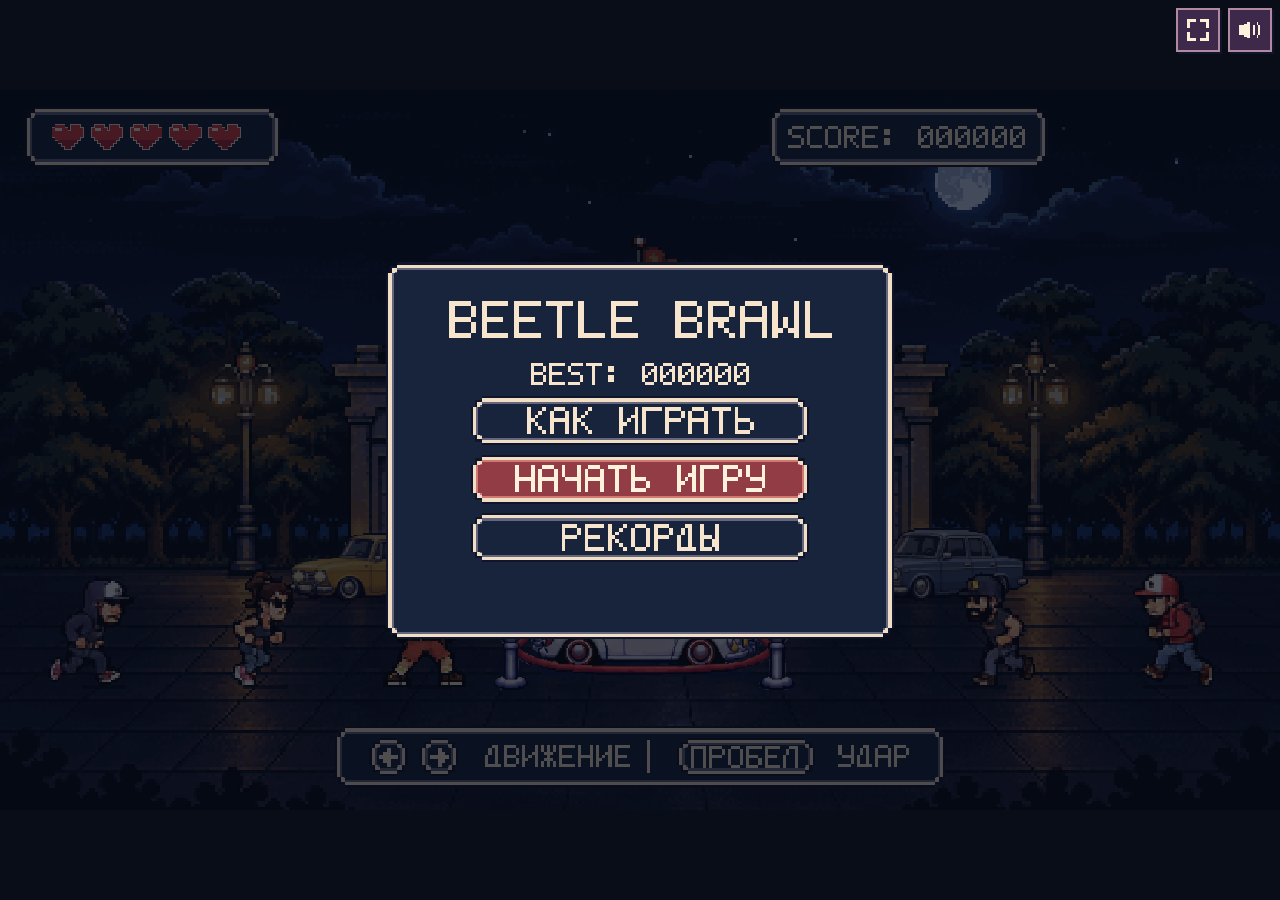
==== index.html @ 4036e8bb "Set browser title to BEETLE BRAWL v0.1.16" ====
<!doctype html><html lang="ru"><head><meta charset="utf-8"><meta name="viewport" content="width=device-width, initial-scale=1, viewport-fit=cover"><title>BEETLE BRAWL v0.1.16</title><link rel="stylesheet" href="game.css"><link rel="icon" type="image/png" href="assets/favicon.png"></head><body><main id="stage" aria-label="BEETLE BRAWL"><canvas id="game" width="1664" height="936" aria-label="Игровое поле. Стрелки влево и вправо — движение, пробел — удар, Escape — пауза."></canvas><div id="ui"></div><div id="status" role="status" aria-label="Загрузка BEETLE BRAWL..."><svg aria-hidden="true" viewBox="0 0 144 7" style="width:min(88vw,528px);height:auto" shape-rendering="crispEdges"><path fill="currentColor" d="M0 0h1v1h-1zM1 0h1v1h-1zM2 0h1v1h-1zM3 0h1v1h-1zM4 1h1v1h-1zM4 2h1v1h-1zM2 3h1v1h-1zM3 3h1v1h-1zM4 4h1v1h-1zM4 5h1v1h-1zM0 6h1v1h-1zM1 6h1v1h-1zM2 6h1v1h-1zM3 6h1v1h-1zM7 0h1v1h-1zM8 0h1v1h-1zM9 0h1v1h-1zM6 1h1v1h-1zM10 1h1v1h-1zM6 2h1v1h-1zM10 2h1v1h-1zM6 3h1v1h-1zM7 3h1v1h-1zM8 3h1v1h-1zM9 3h1v1h-1zM10 3h1v1h-1zM6 4h1v1h-1zM10 4h1v1h-1zM6 5h1v1h-1zM10 5h1v1h-1zM6 6h1v1h-1zM10 6h1v1h-1zM12 0h1v1h-1zM13 0h1v1h-1zM14 0h1v1h-1zM15 0h1v1h-1zM16 0h1v1h-1zM12 1h1v1h-1zM12 2h1v1h-1zM12 3h1v1h-1zM12 4h1v1h-1zM12 5h1v1h-1zM12 6h1v1h-1zM18 0h1v1h-1zM19 0h1v1h-1zM20 0h1v1h-1zM21 0h1v1h-1zM18 1h1v1h-1zM22 1h1v1h-1zM18 2h1v1h-1zM22 2h1v1h-1zM18 3h1v1h-1zM19 3h1v1h-1zM20 3h1v1h-1zM21 3h1v1h-1zM18 4h1v1h-1zM18 5h1v1h-1zM18 6h1v1h-1zM24 0h1v1h-1zM28 0h1v1h-1zM24 1h1v1h-1zM28 1h1v1h-1zM24 2h1v1h-1zM28 2h1v1h-1zM25 3h1v1h-1zM26 3h1v1h-1zM27 3h1v1h-1zM28 3h1v1h-1zM28 4h1v1h-1zM28 5h1v1h-1zM24 6h1v1h-1zM25 6h1v1h-1zM26 6h1v1h-1zM27 6h1v1h-1zM30 0h1v1h-1zM31 0h1v1h-1zM32 0h1v1h-1zM33 0h1v1h-1zM34 1h1v1h-1zM34 2h1v1h-1zM32 3h1v1h-1zM33 3h1v1h-1zM34 4h1v1h-1zM34 5h1v1h-1zM30 6h1v1h-1zM31 6h1v1h-1zM32 6h1v1h-1zM33 6h1v1h-1zM36 0h1v1h-1zM40 0h1v1h-1zM36 1h1v1h-1zM39 1h1v1h-1zM36 2h1v1h-1zM38 2h1v1h-1zM36 3h1v1h-1zM37 3h1v1h-1zM36 4h1v1h-1zM38 4h1v1h-1zM36 5h1v1h-1zM39 5h1v1h-1zM36 6h1v1h-1zM40 6h1v1h-1zM43 0h1v1h-1zM44 0h1v1h-1zM45 0h1v1h-1zM42 1h1v1h-1zM46 1h1v1h-1zM42 2h1v1h-1zM46 2h1v1h-1zM42 3h1v1h-1zM43 3h1v1h-1zM44 3h1v1h-1zM45 3h1v1h-1zM46 3h1v1h-1zM42 4h1v1h-1zM46 4h1v1h-1zM42 5h1v1h-1zM46 5h1v1h-1zM42 6h1v1h-1zM46 6h1v1h-1zM54 0h1v1h-1zM55 0h1v1h-1zM56 0h1v1h-1zM57 0h1v1h-1zM54 1h1v1h-1zM58 1h1v1h-1zM54 2h1v1h-1zM58 2h1v1h-1zM54 3h1v1h-1zM55 3h1v1h-1zM56 3h1v1h-1zM57 3h1v1h-1zM54 4h1v1h-1zM58 4h1v1h-1zM54 5h1v1h-1zM58 5h1v1h-1zM54 6h1v1h-1zM55 6h1v1h-1zM56 6h1v1h-1zM57 6h1v1h-1zM60 0h1v1h-1zM61 0h1v1h-1zM62 0h1v1h-1zM63 0h1v1h-1zM64 0h1v1h-1zM60 1h1v1h-1zM60 2h1v1h-1zM60 3h1v1h-1zM61 3h1v1h-1zM62 3h1v1h-1zM63 3h1v1h-1zM60 4h1v1h-1zM60 5h1v1h-1zM60 6h1v1h-1zM61 6h1v1h-1zM62 6h1v1h-1zM63 6h1v1h-1zM64 6h1v1h-1zM66 0h1v1h-1zM67 0h1v1h-1zM68 0h1v1h-1zM69 0h1v1h-1zM70 0h1v1h-1zM66 1h1v1h-1zM66 2h1v1h-1zM66 3h1v1h-1zM67 3h1v1h-1zM68 3h1v1h-1zM69 3h1v1h-1zM66 4h1v1h-1zM66 5h1v1h-1zM66 6h1v1h-1zM67 6h1v1h-1zM68 6h1v1h-1zM69 6h1v1h-1zM70 6h1v1h-1zM72 0h1v1h-1zM73 0h1v1h-1zM74 0h1v1h-1zM75 0h1v1h-1zM76 0h1v1h-1zM74 1h1v1h-1zM74 2h1v1h-1zM74 3h1v1h-1zM74 4h1v1h-1zM74 5h1v1h-1zM74 6h1v1h-1zM78 0h1v1h-1zM78 1h1v1h-1zM78 2h1v1h-1zM78 3h1v1h-1zM78 4h1v1h-1zM78 5h1v1h-1zM78 6h1v1h-1zM79 6h1v1h-1zM80 6h1v1h-1zM81 6h1v1h-1zM82 6h1v1h-1zM84 0h1v1h-1zM85 0h1v1h-1zM86 0h1v1h-1zM87 0h1v1h-1zM88 0h1v1h-1zM84 1h1v1h-1zM84 2h1v1h-1zM84 3h1v1h-1zM85 3h1v1h-1zM86 3h1v1h-1zM87 3h1v1h-1zM84 4h1v1h-1zM84 5h1v1h-1zM84 6h1v1h-1zM85 6h1v1h-1zM86 6h1v1h-1zM87 6h1v1h-1zM88 6h1v1h-1zM96 0h1v1h-1zM97 0h1v1h-1zM98 0h1v1h-1zM99 0h1v1h-1zM96 1h1v1h-1zM100 1h1v1h-1zM96 2h1v1h-1zM100 2h1v1h-1zM96 3h1v1h-1zM97 3h1v1h-1zM98 3h1v1h-1zM99 3h1v1h-1zM96 4h1v1h-1zM100 4h1v1h-1zM96 5h1v1h-1zM100 5h1v1h-1zM96 6h1v1h-1zM97 6h1v1h-1zM98 6h1v1h-1zM99 6h1v1h-1zM102 0h1v1h-1zM103 0h1v1h-1zM104 0h1v1h-1zM105 0h1v1h-1zM102 1h1v1h-1zM106 1h1v1h-1zM102 2h1v1h-1zM106 2h1v1h-1zM102 3h1v1h-1zM103 3h1v1h-1zM104 3h1v1h-1zM105 3h1v1h-1zM102 4h1v1h-1zM104 4h1v1h-1zM102 5h1v1h-1zM105 5h1v1h-1zM102 6h1v1h-1zM106 6h1v1h-1zM109 0h1v1h-1zM110 0h1v1h-1zM111 0h1v1h-1zM108 1h1v1h-1zM112 1h1v1h-1zM108 2h1v1h-1zM112 2h1v1h-1zM108 3h1v1h-1zM109 3h1v1h-1zM110 3h1v1h-1zM111 3h1v1h-1zM112 3h1v1h-1zM108 4h1v1h-1zM112 4h1v1h-1zM108 5h1v1h-1zM112 5h1v1h-1zM108 6h1v1h-1zM112 6h1v1h-1zM114 0h1v1h-1zM118 0h1v1h-1zM114 1h1v1h-1zM118 1h1v1h-1zM114 2h1v1h-1zM118 2h1v1h-1zM114 3h1v1h-1zM116 3h1v1h-1zM118 3h1v1h-1zM114 4h1v1h-1zM116 4h1v1h-1zM118 4h1v1h-1zM114 5h1v1h-1zM115 5h1v1h-1zM117 5h1v1h-1zM118 5h1v1h-1zM114 6h1v1h-1zM118 6h1v1h-1zM120 0h1v1h-1zM120 1h1v1h-1zM120 2h1v1h-1zM120 3h1v1h-1zM120 4h1v1h-1zM120 5h1v1h-1zM120 6h1v1h-1zM121 6h1v1h-1zM122 6h1v1h-1zM123 6h1v1h-1zM124 6h1v1h-1zM127 5h1v1h-1zM128 5h1v1h-1zM127 6h1v1h-1zM128 6h1v1h-1zM133 5h1v1h-1zM134 5h1v1h-1zM133 6h1v1h-1zM134 6h1v1h-1zM139 5h1v1h-1zM140 5h1v1h-1zM139 6h1v1h-1zM140 6h1v1h-1z"/></svg></div><div id="live" class="sr-only" aria-live="polite"></div></main><button id="audio-toggle" type="button" hidden aria-pressed="true" aria-label="Выключить звук"><svg viewBox="0 0 16 16" aria-hidden="true" shape-rendering="crispEdges"><path fill="currentColor" d="M1 5h3V4h2V3h2v10H6v-1H4v-1H1z"/><path class="sound-on" fill="currentColor" d="M10 5h1v6h-1z M12 3h1v2h1v6h-1v2h-1v-2h1V5h-1z"/><path class="sound-off" fill="currentColor" d="M10 5h1v1h1v1h1V6h1V5h1v2h-1v2h1v2h-1v-1h-1V9h-1v1h-1v1h-1V9h1V7h-1z"/></svg></button><button id="fullscreen-toggle" type="button" hidden aria-pressed="false" aria-label="Полноэкранный режим"><svg viewBox="0 0 16 16" aria-hidden="true" shape-rendering="crispEdges"><path class="expand" fill="currentColor" d="M1 1h6v2H3v4H1z M9 1h6v6h-2V3H9z M1 9h2v4h4v2H1z M13 9h2v6H9v-2h4z"/><path class="contract" fill="currentColor" d="M5 1h2v6H1V5h4z M9 1h2v4h4v2H9z M1 9h6v6H5v-4H1z M9 9h6v2h-4v4H9z"/></svg></button><section id="help-screen" hidden aria-labelledby="help-title"><div class="name-panel help-panel"><h1 id="help-title">КАК ИГРАТЬ</h1><p>Глубокой ночью, накануне автомобильного фестиваля, вы организовали выставку редких автомобилей, но к белому Volkswagen Beetle потянулись незваные гости. Защитите экспонат от противников, приближающихся с обеих сторон.</p><p id="help-controls"></p><p>За каждого побеждённого противника начисляется 100 очков, а каждое касание автомобиля отнимает одну из пяти жизней.</p><p>Яблоко и банан восстанавливают одну жизнь (максимум пять), бутылка и сигареты отнимают одну жизнь, а любые выпавшие предметы можно уничтожить ударом; через пять секунд они исчезают.</p><p>Старайтесь продержаться как можно дольше: сложность постепенно растёт, а при потере всех жизней игра заканчивается и результат можно сохранить в таблице рекордов.</p><button type="button" id="help-back">НАЗАД</button></div></section>
<div id="mobile-controls" hidden aria-label="Сенсорное управление: первые 20% — влево, следующие 20% — вправо, правые 60% — удар"><button type="button" data-control="ArrowLeft" aria-label="Влево" tabindex="-1"></button><button type="button" data-control="ArrowRight" aria-label="Вправо" tabindex="-1"></button><button type="button" data-control="Space" aria-label="Удар" tabindex="-1"></button></div>
<form id="name-form" hidden aria-labelledby="name-title"><div class="name-panel"><h1 id="name-title">GAME OVER</h1><p id="name-score"></p><label for="record-name">ИМЯ ИГРОКА</label><input id="record-name" name="name" type="text" maxlength="16" required autocomplete="nickname" autocapitalize="characters" spellcheck="false" enterkeyhint="done" placeholder="ВВЕДИТЕ ИМЯ" aria-describedby="name-help name-error"><p id="name-help">До 16 символов: русские или латинские буквы, цифры, пробел, дефис.</p><p id="name-error" role="alert"></p><button type="submit">СОХРАНИТЬ РЕЗУЛЬТАТ</button></div></form>
<script src="config.js"></script><script src="audio.js"></script><script src="audio-bootstrap.js"></script><script src="assets/hud/glyphs.js"></script><script src="assets/hud/hud.js"></script><script src="assets/scene/color-balance.js"></script><script src="assets/scene/retro-background.js"></script><script src="assets/scene/background-exhibits.js"></script><script src="assets/scene/lighting.js"></script><script src="assets/scene/sky-animation.js"></script><script src="engine.js"></script><script src="game-data.js"></script><script src="records.js"></script><script src="game.js"></script></body></html>
---- game.css ----
*{box-sizing:border-box}html,body{margin:0;width:100%;height:100%;overflow:hidden;background:#080d18;color:#f0dfc5;font-family:monospace}body{display:grid;place-items:center}#stage{position:relative;width:min(100vw,177.7777778vh);width:min(100vw,177.7777778dvh);aspect-ratio:16/9;max-height:100vh;max-height:100dvh;overflow:hidden;touch-action:none;user-select:none;background:#111b2b}canvas{width:100%;height:100%;display:block;image-rendering:pixelated}#ui{position:absolute;inset:0;pointer-events:none}#ui button{position:absolute;background:transparent;border:0;color:transparent;pointer-events:auto;cursor:pointer;touch-action:none;padding:0}#ui button:focus-visible{outline:2px dashed #ffda99;outline-offset:-3px}#ui button:hover{background:rgba(255,231,190,.08)}#ui button:active{background:rgba(255,231,190,.16)}#status{position:fixed;inset:0;z-index:10;display:grid;place-items:center;text-align:center;background:#10182a linear-gradient(rgba(8,13,24,.35),rgba(8,13,24,.55));background-image:linear-gradient(rgba(8,13,24,.35),rgba(8,13,24,.55)),url("assets/scene/loading-background.webp");background-size:cover;background-position:center;background-repeat:no-repeat;text-shadow:0 2px 4px #000;font-size:clamp(12px,2vw,22px);padding:1em}#status[hidden]{display:none}.sr-only{position:absolute;width:1px;height:1px;overflow:hidden;clip-path:inset(50%);white-space:nowrap}

#mobile-controls[hidden],#name-form[hidden]{display:none}
#name-form{position:fixed;inset:0;z-index:5;display:grid;place-items:center;overflow:auto;padding:12px;background:rgba(5,9,21,.4);touch-action:auto;user-select:text}
.name-panel{width:min(420px,100%);padding:clamp(12px,3vw,24px);border:3px solid #e9d8be;box-shadow:inset 0 0 0 3px #66657e,0 6px 0 #080d18;background:#18243b;color:#f6e5cc;text-align:center;display:grid;gap:10px;font:15px monospace}
.name-panel h1{font-size:clamp(19px,4vw,28px);color:#e87c77;margin:0}.name-panel p{margin:0}.name-panel label{font-weight:bold}.name-panel input{width:100%;min-height:44px;background:#10152b;color:#f6e5cc;border:2px solid #b7ab9c;padding:10px;font:18px monospace;user-select:text;touch-action:auto;text-align:center;text-transform:uppercase;outline-offset:3px}.name-panel input:focus{outline:2px solid #e7ba81}.name-panel #name-help{font-size:12px;line-height:1.35;color:#d8c4ad}.name-panel #name-error{font-size:12px;color:#ffada0}.name-panel #name-error:empty{display:none}.name-panel button{min-height:44px;border:2px solid #e9d8be;background:#69435f;color:#fff0dc;font:bold 14px monospace;padding:8px;cursor:pointer}.name-panel button:focus-visible{outline:2px dashed #ffda99;outline-offset:3px}


/* v0.1.5: full viewport invisible zones, pause/UI above them. */
#ui{z-index:4}
#mobile-controls{position:fixed;inset:0;z-index:3;display:grid;grid-template-columns:20% 20% 60%;touch-action:none;user-select:none;pointer-events:none}
#mobile-controls[hidden]{display:none}
#mobile-controls button{display:block;width:100%;height:100%;padding:0;margin:0;border:0;background:transparent;opacity:0;appearance:none;pointer-events:auto;touch-action:none;user-select:none;-webkit-tap-highlight-color:transparent;cursor:default}

/* Prevent native selection and long-press highlights on the game surface. */
html,body,#stage,#stage *,#mobile-controls,#mobile-controls * {
  -webkit-tap-highlight-color: transparent;
  -webkit-touch-callout: none;
  -webkit-user-select: none;
  user-select: none;
}
#stage *,#mobile-controls * {-webkit-user-drag:none;}
#name-form,#name-form input {-webkit-user-select:text;user-select:text;}
#name-form input {-webkit-touch-callout:default;}

/* Fixed viewport icon stays above invisible touch zones and record form. */
#audio-toggle{position:fixed;z-index:8;right:max(8px,env(safe-area-inset-right));top:max(8px,env(safe-area-inset-top));width:44px;height:44px;padding:7px;border:2px solid #b08aa0;background:#3f294a;color:#fff0dc;box-shadow:2px 2px #10152b;cursor:pointer;touch-action:manipulation;-webkit-tap-highlight-color:transparent}#audio-toggle svg{display:block;width:100%;height:100%}#audio-toggle[hidden],#help-screen[hidden]{display:none}#audio-toggle[aria-pressed=true] .sound-off,#audio-toggle[aria-pressed=false] .sound-on{display:none}#audio-toggle:focus-visible{outline:2px dashed #ffda99;outline-offset:2px}
#help-screen{position:fixed;inset:0;z-index:7;display:grid;place-items:center;overflow:auto;padding:56px 14px 14px;background:rgba(8,6,25,.78);touch-action:pan-y}.help-panel{width:min(680px,100%);text-align:left;font-size:clamp(13px,2.4vw,16px);line-height:1.45;gap:12px}.help-panel h1{text-align:center;color:#f6d3b9}.help-panel button{justify-self:center;width:min(220px,100%)}
#help-screen{align-items:safe center}

/* Exact 5x7 alphabet from site menu; responsive word wrapping and accessible text. */
.help-panel{--dot:2px;line-height:1.7;gap:14px;overflow-wrap:anywhere}.help-panel h1{--dot:3px}.help-panel button{--dot:2px}.pixel-word{display:inline-block;white-space:nowrap;vertical-align:baseline;line-height:1;max-width:100%}.pixel-glyph{display:inline-block;width:calc(var(--dot,2px)*6);height:calc(var(--dot,2px)*7);vertical-align:baseline;shape-rendering:crispEdges;fill:currentColor}.pixel-sr{position:absolute;width:1px;height:1px;padding:0;margin:-1px;overflow:hidden;clip:rect(0,0,0,0);white-space:nowrap;border:0}@media(max-width:600px){.help-panel{--dot:1.5px;gap:12px;line-height:1.65}.help-panel h1{--dot:2px}.help-panel button{--dot:2px}}

#status{--dot:clamp(2px,0.35vw,4px);line-height:1.8}#status .pixel-glyph{filter:drop-shadow(1px 2px 0 #080d18)}

/* Original 5x7 glyphs, embedded for first paint and native editable input. */
@font-face{font-family:BeetlePixel;src:url([data-uri]) format("woff2");font-display:block;font-weight:100 900;}
#name-form .name-panel,#name-form input,#name-form button{font-family:BeetlePixel,monospace;font-weight:normal;}
#name-form input{font-size:20px;}#name-form #name-help,#name-form #name-error{font-size:14px;line-height:1.5;}

/* Fullscreen control shares the sound icon styling. */
#fullscreen-toggle{position:fixed;z-index:8;right:calc(max(8px,env(safe-area-inset-right)) + 52px);top:max(8px,env(safe-area-inset-top));width:44px;height:44px;padding:7px;border:2px solid #b08aa0;background:#3f294a;color:#fff0dc;box-shadow:2px 2px #10152b;cursor:pointer;touch-action:manipulation;-webkit-tap-highlight-color:transparent}
#fullscreen-toggle svg{display:block;width:100%;height:100%}#fullscreen-toggle[hidden]{display:none}#fullscreen-toggle[aria-pressed=true] .expand,#fullscreen-toggle[aria-pressed=false] .contract{display:none}#fullscreen-toggle:focus-visible{outline:2px dashed #ffda99;outline-offset:2px}
#audio-toggle[hidden]+#fullscreen-toggle{right:max(8px,env(safe-area-inset-right))}
:root:fullscreen,:root:-webkit-full-screen{background:#080d18}

/* The full viewport is a single pointer target; child zones are semantic only. */
#mobile-controls{display:block;position:fixed;inset:0;width:100%;height:100%;pointer-events:auto;z-index:3}
#mobile-controls[hidden]{display:none}
#mobile-controls button{position:absolute;top:0;height:100%;pointer-events:none}
#mobile-controls button:nth-child(1){left:0;width:20%}
#mobile-controls button:nth-child(2){left:20%;width:20%}
#mobile-controls button:nth-child(3){left:40%;width:60%}
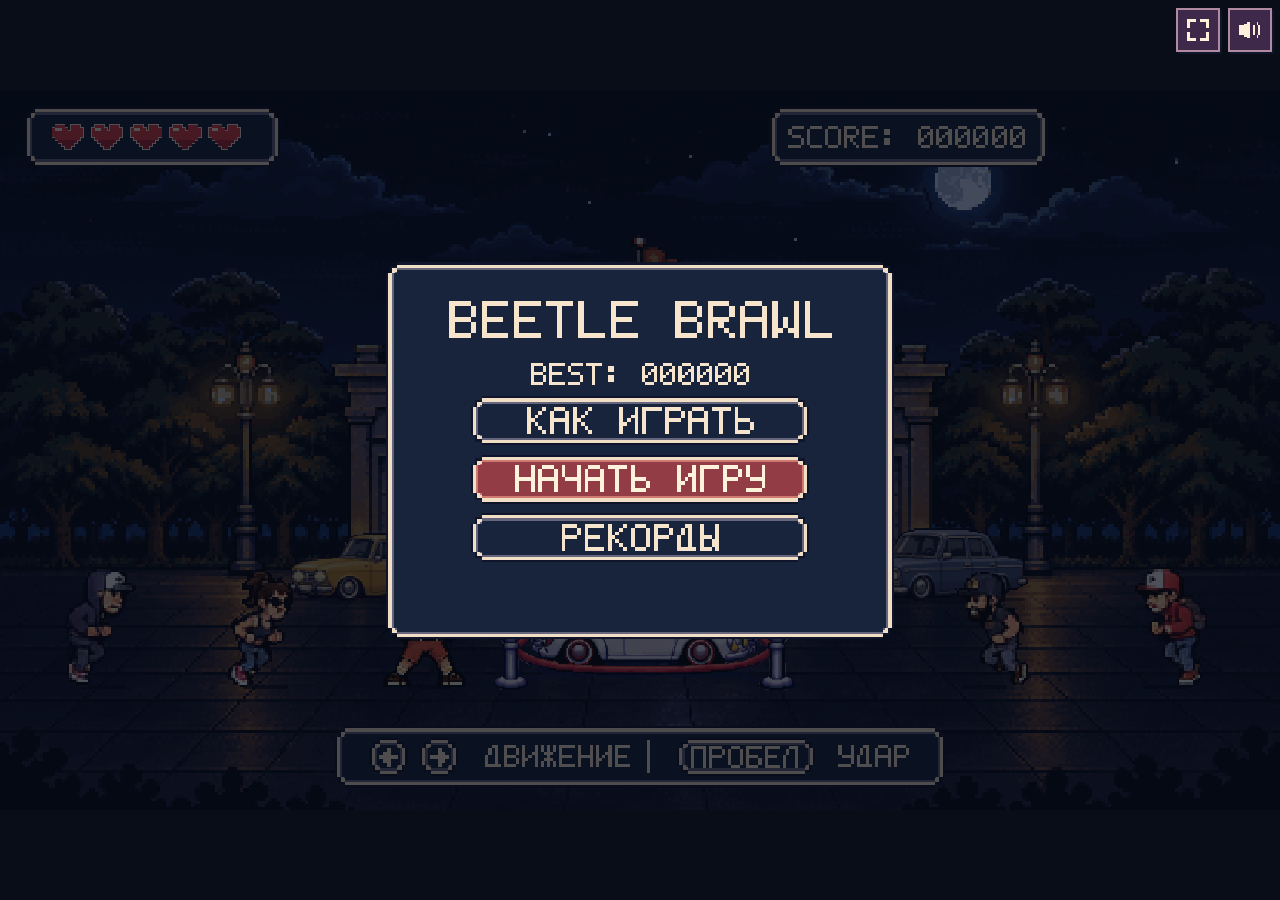
==== commit ff2f39b2: "Use game icon for iOS Home Screen and standalone web app" ====
--- a/index.html
+++ b/index.html
@@ -1,4 +1,10 @@
-<!doctype html><html lang="ru"><head><meta charset="utf-8"><meta name="viewport" content="width=device-width, initial-scale=1, viewport-fit=cover"><title>BEETLE BRAWL v0.1.16</title><link rel="stylesheet" href="game.css"><link rel="icon" type="image/png" href="assets/favicon.png"></head><body><main id="stage" aria-label="BEETLE BRAWL"><canvas id="game" width="1664" height="936" aria-label="Игровое поле. Стрелки влево и вправо — движение, пробел — удар, Escape — пауза."></canvas><div id="ui"></div><div id="status" role="status" aria-label="Загрузка BEETLE BRAWL..."><svg aria-hidden="true" viewBox="0 0 144 7" style="width:min(88vw,528px);height:auto" shape-rendering="crispEdges"><path fill="currentColor" d="M0 0h1v1h-1zM1 0h1v1h-1zM2 0h1v1h-1zM3 0h1v1h-1zM4 1h1v1h-1zM4 2h1v1h-1zM2 3h1v1h-1zM3 3h1v1h-1zM4 4h1v1h-1zM4 5h1v1h-1zM0 6h1v1h-1zM1 6h1v1h-1zM2 6h1v1h-1zM3 6h1v1h-1zM7 0h1v1h-1zM8 0h1v1h-1zM9 0h1v1h-1zM6 1h1v1h-1zM10 1h1v1h-1zM6 2h1v1h-1zM10 2h1v1h-1zM6 3h1v1h-1zM7 3h1v1h-1zM8 3h1v1h-1zM9 3h1v1h-1zM10 3h1v1h-1zM6 4h1v1h-1zM10 4h1v1h-1zM6 5h1v1h-1zM10 5h1v1h-1zM6 6h1v1h-1zM10 6h1v1h-1zM12 0h1v1h-1zM13 0h1v1h-1zM14 0h1v1h-1zM15 0h1v1h-1zM16 0h1v1h-1zM12 1h1v1h-1zM12 2h1v1h-1zM12 3h1v1h-1zM12 4h1v1h-1zM12 5h1v1h-1zM12 6h1v1h-1zM18 0h1v1h-1zM19 0h1v1h-1zM20 0h1v1h-1zM21 0h1v1h-1zM18 1h1v1h-1zM22 1h1v1h-1zM18 2h1v1h-1zM22 2h1v1h-1zM18 3h1v1h-1zM19 3h1v1h-1zM20 3h1v1h-1zM21 3h1v1h-1zM18 4h1v1h-1zM18 5h1v1h-1zM18 6h1v1h-1zM24 0h1v1h-1zM28 0h1v1h-1zM24 1h1v1h-1zM28 1h1v1h-1zM24 2h1v1h-1zM28 2h1v1h-1zM25 3h1v1h-1zM26 3h1v1h-1zM27 3h1v1h-1zM28 3h1v1h-1zM28 4h1v1h-1zM28 5h1v1h-1zM24 6h1v1h-1zM25 6h1v1h-1zM26 6h1v1h-1zM27 6h1v1h-1zM30 0h1v1h-1zM31 0h1v1h-1zM32 0h1v1h-1zM33 0h1v1h-1zM34 1h1v1h-1zM34 2h1v1h-1zM32 3h1v1h-1zM33 3h1v1h-1zM34 4h1v1h-1zM34 5h1v1h-1zM30 6h1v1h-1zM31 6h1v1h-1zM32 6h1v1h-1zM33 6h1v1h-1zM36 0h1v1h-1zM40 0h1v1h-1zM36 1h1v1h-1zM39 1h1v1h-1zM36 2h1v1h-1zM38 2h1v1h-1zM36 3h1v1h-1zM37 3h1v1h-1zM36 4h1v1h-1zM38 4h1v1h-1zM36 5h1v1h-1zM39 5h1v1h-1zM36 6h1v1h-1zM40 6h1v1h-1zM43 0h1v1h-1zM44 0h1v1h-1zM45 0h1v1h-1zM42 1h1v1h-1zM46 1h1v1h-1zM42 2h1v1h-1zM46 2h1v1h-1zM42 3h1v1h-1zM43 3h1v1h-1zM44 3h1v1h-1zM45 3h1v1h-1zM46 3h1v1h-1zM42 4h1v1h-1zM46 4h1v1h-1zM42 5h1v1h-1zM46 5h1v1h-1zM42 6h1v1h-1zM46 6h1v1h-1zM54 0h1v1h-1zM55 0h1v1h-1zM56 0h1v1h-1zM57 0h1v1h-1zM54 1h1v1h-1zM58 1h1v1h-1zM54 2h1v1h-1zM58 2h1v1h-1zM54 3h1v1h-1zM55 3h1v1h-1zM56 3h1v1h-1zM57 3h1v1h-1zM54 4h1v1h-1zM58 4h1v1h-1zM54 5h1v1h-1zM58 5h1v1h-1zM54 6h1v1h-1zM55 6h1v1h-1zM56 6h1v1h-1zM57 6h1v1h-1zM60 0h1v1h-1zM61 0h1v1h-1zM62 0h1v1h-1zM63 0h1v1h-1zM64 0h1v1h-1zM60 1h1v1h-1zM60 2h1v1h-1zM60 3h1v1h-1zM61 3h1v1h-1zM62 3h1v1h-1zM63 3h1v1h-1zM60 4h1v1h-1zM60 5h1v1h-1zM60 6h1v1h-1zM61 6h1v1h-1zM62 6h1v1h-1zM63 6h1v1h-1zM64 6h1v1h-1zM66 0h1v1h-1zM67 0h1v1h-1zM68 0h1v1h-1zM69 0h1v1h-1zM70 0h1v1h-1zM66 1h1v1h-1zM66 2h1v1h-1zM66 3h1v1h-1zM67 3h1v1h-1zM68 3h1v1h-1zM69 3h1v1h-1zM66 4h1v1h-1zM66 5h1v1h-1zM66 6h1v1h-1zM67 6h1v1h-1zM68 6h1v1h-1zM69 6h1v1h-1zM70 6h1v1h-1zM72 0h1v1h-1zM73 0h1v1h-1zM74 0h1v1h-1zM75 0h1v1h-1zM76 0h1v1h-1zM74 1h1v1h-1zM74 2h1v1h-1zM74 3h1v1h-1zM74 4h1v1h-1zM74 5h1v1h-1zM74 6h1v1h-1zM78 0h1v1h-1zM78 1h1v1h-1zM78 2h1v1h-1zM78 3h1v1h-1zM78 4h1v1h-1zM78 5h1v1h-1zM78 6h1v1h-1zM79 6h1v1h-1zM80 6h1v1h-1zM81 6h1v1h-1zM82 6h1v1h-1zM84 0h1v1h-1zM85 0h1v1h-1zM86 0h1v1h-1zM87 0h1v1h-1zM88 0h1v1h-1zM84 1h1v1h-1zM84 2h1v1h-1zM84 3h1v1h-1zM85 3h1v1h-1zM86 3h1v1h-1zM87 3h1v1h-1zM84 4h1v1h-1zM84 5h1v1h-1zM84 6h1v1h-1zM85 6h1v1h-1zM86 6h1v1h-1zM87 6h1v1h-1zM88 6h1v1h-1zM96 0h1v1h-1zM97 0h1v1h-1zM98 0h1v1h-1zM99 0h1v1h-1zM96 1h1v1h-1zM100 1h1v1h-1zM96 2h1v1h-1zM100 2h1v1h-1zM96 3h1v1h-1zM97 3h1v1h-1zM98 3h1v1h-1zM99 3h1v1h-1zM96 4h1v1h-1zM100 4h1v1h-1zM96 5h1v1h-1zM100 5h1v1h-1zM96 6h1v1h-1zM97 6h1v1h-1zM98 6h1v1h-1zM99 6h1v1h-1zM102 0h1v1h-1zM103 0h1v1h-1zM104 0h1v1h-1zM105 0h1v1h-1zM102 1h1v1h-1zM106 1h1v1h-1zM102 2h1v1h-1zM106 2h1v1h-1zM102 3h1v1h-1zM103 3h1v1h-1zM104 3h1v1h-1zM105 3h1v1h-1zM102 4h1v1h-1zM104 4h1v1h-1zM102 5h1v1h-1zM105 5h1v1h-1zM102 6h1v1h-1zM106 6h1v1h-1zM109 0h1v1h-1zM110 0h1v1h-1zM111 0h1v1h-1zM108 1h1v1h-1zM112 1h1v1h-1zM108 2h1v1h-1zM112 2h1v1h-1zM108 3h1v1h-1zM109 3h1v1h-1zM110 3h1v1h-1zM111 3h1v1h-1zM112 3h1v1h-1zM108 4h1v1h-1zM112 4h1v1h-1zM108 5h1v1h-1zM112 5h1v1h-1zM108 6h1v1h-1zM112 6h1v1h-1zM114 0h1v1h-1zM118 0h1v1h-1zM114 1h1v1h-1zM118 1h1v1h-1zM114 2h1v1h-1zM118 2h1v1h-1zM114 3h1v1h-1zM116 3h1v1h-1zM118 3h1v1h-1zM114 4h1v1h-1zM116 4h1v1h-1zM118 4h1v1h-1zM114 5h1v1h-1zM115 5h1v1h-1zM117 5h1v1h-1zM118 5h1v1h-1zM114 6h1v1h-1zM118 6h1v1h-1zM120 0h1v1h-1zM120 1h1v1h-1zM120 2h1v1h-1zM120 3h1v1h-1zM120 4h1v1h-1zM120 5h1v1h-1zM120 6h1v1h-1zM121 6h1v1h-1zM122 6h1v1h-1zM123 6h1v1h-1zM124 6h1v1h-1zM127 5h1v1h-1zM128 5h1v1h-1zM127 6h1v1h-1zM128 6h1v1h-1zM133 5h1v1h-1zM134 5h1v1h-1zM133 6h1v1h-1zM134 6h1v1h-1zM139 5h1v1h-1zM140 5h1v1h-1zM139 6h1v1h-1zM140 6h1v1h-1z"/></svg></div><div id="live" class="sr-only" aria-live="polite"></div></main><button id="audio-toggle" type="button" hidden aria-pressed="true" aria-label="Выключить звук"><svg viewBox="0 0 16 16" aria-hidden="true" shape-rendering="crispEdges"><path fill="currentColor" d="M1 5h3V4h2V3h2v10H6v-1H4v-1H1z"/><path class="sound-on" fill="currentColor" d="M10 5h1v6h-1z M12 3h1v2h1v6h-1v2h-1v-2h1V5h-1z"/><path class="sound-off" fill="currentColor" d="M10 5h1v1h1v1h1V6h1V5h1v2h-1v2h1v2h-1v-1h-1V9h-1v1h-1v1h-1V9h1V7h-1z"/></svg></button><button id="fullscreen-toggle" type="button" hidden aria-pressed="false" aria-label="Полноэкранный режим"><svg viewBox="0 0 16 16" aria-hidden="true" shape-rendering="crispEdges"><path class="expand" fill="currentColor" d="M1 1h6v2H3v4H1z M9 1h6v6h-2V3H9z M1 9h2v4h4v2H1z M13 9h2v6H9v-2h4z"/><path class="contract" fill="currentColor" d="M5 1h2v6H1V5h4z M9 1h2v4h4v2H9z M1 9h6v6H5v-4H1z M9 9h6v2h-4v4H9z"/></svg></button><section id="help-screen" hidden aria-labelledby="help-title"><div class="name-panel help-panel"><h1 id="help-title">КАК ИГРАТЬ</h1><p>Глубокой ночью, накануне автомобильного фестиваля, вы организовали выставку редких автомобилей, но к белому Volkswagen Beetle потянулись незваные гости. Защитите экспонат от противников, приближающихся с обеих сторон.</p><p id="help-controls"></p><p>За каждого побеждённого противника начисляется 100 очков, а каждое касание автомобиля отнимает одну из пяти жизней.</p><p>Яблоко и банан восстанавливают одну жизнь (максимум пять), бутылка и сигареты отнимают одну жизнь, а любые выпавшие предметы можно уничтожить ударом; через пять секунд они исчезают.</p><p>Старайтесь продержаться как можно дольше: сложность постепенно растёт, а при потере всех жизней игра заканчивается и результат можно сохранить в таблице рекордов.</p><button type="button" id="help-back">НАЗАД</button></div></section>
+<!doctype html><html lang="ru"><head><meta charset="utf-8"><meta name="viewport" content="width=device-width, initial-scale=1, viewport-fit=cover"><title>BEETLE BRAWL v0.1.16</title><link rel="stylesheet" href="game.css"><link rel="icon" type="image/png" href="assets/favicon.png">
+<link rel="apple-touch-icon" href="assets/favicon.png?v=2">
+<link rel="manifest" href="manifest.webmanifest">
+<meta name="apple-mobile-web-app-capable" content="yes">
+<meta name="apple-mobile-web-app-title" content="BEETLE BRAWL">
+<meta name="theme-color" content="#080d18">
+</head><body><main id="stage" aria-label="BEETLE BRAWL"><canvas id="game" width="1664" height="936" aria-label="Игровое поле. Стрелки влево и вправо — движение, пробел — удар, Escape — пауза."></canvas><div id="ui"></div><div id="status" role="status" aria-label="Загрузка BEETLE BRAWL..."><svg aria-hidden="true" viewBox="0 0 144 7" style="width:min(88vw,528px);height:auto" shape-rendering="crispEdges"><path fill="currentColor" d="M0 0h1v1h-1zM1 0h1v1h-1zM2 0h1v1h-1zM3 0h1v1h-1zM4 1h1v1h-1zM4 2h1v1h-1zM2 3h1v1h-1zM3 3h1v1h-1zM4 4h1v1h-1zM4 5h1v1h-1zM0 6h1v1h-1zM1 6h1v1h-1zM2 6h1v1h-1zM3 6h1v1h-1zM7 0h1v1h-1zM8 0h1v1h-1zM9 0h1v1h-1zM6 1h1v1h-1zM10 1h1v1h-1zM6 2h1v1h-1zM10 2h1v1h-1zM6 3h1v1h-1zM7 3h1v1h-1zM8 3h1v1h-1zM9 3h1v1h-1zM10 3h1v1h-1zM6 4h1v1h-1zM10 4h1v1h-1zM6 5h1v1h-1zM10 5h1v1h-1zM6 6h1v1h-1zM10 6h1v1h-1zM12 0h1v1h-1zM13 0h1v1h-1zM14 0h1v1h-1zM15 0h1v1h-1zM16 0h1v1h-1zM12 1h1v1h-1zM12 2h1v1h-1zM12 3h1v1h-1zM12 4h1v1h-1zM12 5h1v1h-1zM12 6h1v1h-1zM18 0h1v1h-1zM19 0h1v1h-1zM20 0h1v1h-1zM21 0h1v1h-1zM18 1h1v1h-1zM22 1h1v1h-1zM18 2h1v1h-1zM22 2h1v1h-1zM18 3h1v1h-1zM19 3h1v1h-1zM20 3h1v1h-1zM21 3h1v1h-1zM18 4h1v1h-1zM18 5h1v1h-1zM18 6h1v1h-1zM24 0h1v1h-1zM28 0h1v1h-1zM24 1h1v1h-1zM28 1h1v1h-1zM24 2h1v1h-1zM28 2h1v1h-1zM25 3h1v1h-1zM26 3h1v1h-1zM27 3h1v1h-1zM28 3h1v1h-1zM28 4h1v1h-1zM28 5h1v1h-1zM24 6h1v1h-1zM25 6h1v1h-1zM26 6h1v1h-1zM27 6h1v1h-1zM30 0h1v1h-1zM31 0h1v1h-1zM32 0h1v1h-1zM33 0h1v1h-1zM34 1h1v1h-1zM34 2h1v1h-1zM32 3h1v1h-1zM33 3h1v1h-1zM34 4h1v1h-1zM34 5h1v1h-1zM30 6h1v1h-1zM31 6h1v1h-1zM32 6h1v1h-1zM33 6h1v1h-1zM36 0h1v1h-1zM40 0h1v1h-1zM36 1h1v1h-1zM39 1h1v1h-1zM36 2h1v1h-1zM38 2h1v1h-1zM36 3h1v1h-1zM37 3h1v1h-1zM36 4h1v1h-1zM38 4h1v1h-1zM36 5h1v1h-1zM39 5h1v1h-1zM36 6h1v1h-1zM40 6h1v1h-1zM43 0h1v1h-1zM44 0h1v1h-1zM45 0h1v1h-1zM42 1h1v1h-1zM46 1h1v1h-1zM42 2h1v1h-1zM46 2h1v1h-1zM42 3h1v1h-1zM43 3h1v1h-1zM44 3h1v1h-1zM45 3h1v1h-1zM46 3h1v1h-1zM42 4h1v1h-1zM46 4h1v1h-1zM42 5h1v1h-1zM46 5h1v1h-1zM42 6h1v1h-1zM46 6h1v1h-1zM54 0h1v1h-1zM55 0h1v1h-1zM56 0h1v1h-1zM57 0h1v1h-1zM54 1h1v1h-1zM58 1h1v1h-1zM54 2h1v1h-1zM58 2h1v1h-1zM54 3h1v1h-1zM55 3h1v1h-1zM56 3h1v1h-1zM57 3h1v1h-1zM54 4h1v1h-1zM58 4h1v1h-1zM54 5h1v1h-1zM58 5h1v1h-1zM54 6h1v1h-1zM55 6h1v1h-1zM56 6h1v1h-1zM57 6h1v1h-1zM60 0h1v1h-1zM61 0h1v1h-1zM62 0h1v1h-1zM63 0h1v1h-1zM64 0h1v1h-1zM60 1h1v1h-1zM60 2h1v1h-1zM60 3h1v1h-1zM61 3h1v1h-1zM62 3h1v1h-1zM63 3h1v1h-1zM60 4h1v1h-1zM60 5h1v1h-1zM60 6h1v1h-1zM61 6h1v1h-1zM62 6h1v1h-1zM63 6h1v1h-1zM64 6h1v1h-1zM66 0h1v1h-1zM67 0h1v1h-1zM68 0h1v1h-1zM69 0h1v1h-1zM70 0h1v1h-1zM66 1h1v1h-1zM66 2h1v1h-1zM66 3h1v1h-1zM67 3h1v1h-1zM68 3h1v1h-1zM69 3h1v1h-1zM66 4h1v1h-1zM66 5h1v1h-1zM66 6h1v1h-1zM67 6h1v1h-1zM68 6h1v1h-1zM69 6h1v1h-1zM70 6h1v1h-1zM72 0h1v1h-1zM73 0h1v1h-1zM74 0h1v1h-1zM75 0h1v1h-1zM76 0h1v1h-1zM74 1h1v1h-1zM74 2h1v1h-1zM74 3h1v1h-1zM74 4h1v1h-1zM74 5h1v1h-1zM74 6h1v1h-1zM78 0h1v1h-1zM78 1h1v1h-1zM78 2h1v1h-1zM78 3h1v1h-1zM78 4h1v1h-1zM78 5h1v1h-1zM78 6h1v1h-1zM79 6h1v1h-1zM80 6h1v1h-1zM81 6h1v1h-1zM82 6h1v1h-1zM84 0h1v1h-1zM85 0h1v1h-1zM86 0h1v1h-1zM87 0h1v1h-1zM88 0h1v1h-1zM84 1h1v1h-1zM84 2h1v1h-1zM84 3h1v1h-1zM85 3h1v1h-1zM86 3h1v1h-1zM87 3h1v1h-1zM84 4h1v1h-1zM84 5h1v1h-1zM84 6h1v1h-1zM85 6h1v1h-1zM86 6h1v1h-1zM87 6h1v1h-1zM88 6h1v1h-1zM96 0h1v1h-1zM97 0h1v1h-1zM98 0h1v1h-1zM99 0h1v1h-1zM96 1h1v1h-1zM100 1h1v1h-1zM96 2h1v1h-1zM100 2h1v1h-1zM96 3h1v1h-1zM97 3h1v1h-1zM98 3h1v1h-1zM99 3h1v1h-1zM96 4h1v1h-1zM100 4h1v1h-1zM96 5h1v1h-1zM100 5h1v1h-1zM96 6h1v1h-1zM97 6h1v1h-1zM98 6h1v1h-1zM99 6h1v1h-1zM102 0h1v1h-1zM103 0h1v1h-1zM104 0h1v1h-1zM105 0h1v1h-1zM102 1h1v1h-1zM106 1h1v1h-1zM102 2h1v1h-1zM106 2h1v1h-1zM102 3h1v1h-1zM103 3h1v1h-1zM104 3h1v1h-1zM105 3h1v1h-1zM102 4h1v1h-1zM104 4h1v1h-1zM102 5h1v1h-1zM105 5h1v1h-1zM102 6h1v1h-1zM106 6h1v1h-1zM109 0h1v1h-1zM110 0h1v1h-1zM111 0h1v1h-1zM108 1h1v1h-1zM112 1h1v1h-1zM108 2h1v1h-1zM112 2h1v1h-1zM108 3h1v1h-1zM109 3h1v1h-1zM110 3h1v1h-1zM111 3h1v1h-1zM112 3h1v1h-1zM108 4h1v1h-1zM112 4h1v1h-1zM108 5h1v1h-1zM112 5h1v1h-1zM108 6h1v1h-1zM112 6h1v1h-1zM114 0h1v1h-1zM118 0h1v1h-1zM114 1h1v1h-1zM118 1h1v1h-1zM114 2h1v1h-1zM118 2h1v1h-1zM114 3h1v1h-1zM116 3h1v1h-1zM118 3h1v1h-1zM114 4h1v1h-1zM116 4h1v1h-1zM118 4h1v1h-1zM114 5h1v1h-1zM115 5h1v1h-1zM117 5h1v1h-1zM118 5h1v1h-1zM114 6h1v1h-1zM118 6h1v1h-1zM120 0h1v1h-1zM120 1h1v1h-1zM120 2h1v1h-1zM120 3h1v1h-1zM120 4h1v1h-1zM120 5h1v1h-1zM120 6h1v1h-1zM121 6h1v1h-1zM122 6h1v1h-1zM123 6h1v1h-1zM124 6h1v1h-1zM127 5h1v1h-1zM128 5h1v1h-1zM127 6h1v1h-1zM128 6h1v1h-1zM133 5h1v1h-1zM134 5h1v1h-1zM133 6h1v1h-1zM134 6h1v1h-1zM139 5h1v1h-1zM140 5h1v1h-1zM139 6h1v1h-1zM140 6h1v1h-1z"/></svg></div><div id="live" class="sr-only" aria-live="polite"></div></main><button id="audio-toggle" type="button" hidden aria-pressed="true" aria-label="Выключить звук"><svg viewBox="0 0 16 16" aria-hidden="true" shape-rendering="crispEdges"><path fill="currentColor" d="M1 5h3V4h2V3h2v10H6v-1H4v-1H1z"/><path class="sound-on" fill="currentColor" d="M10 5h1v6h-1z M12 3h1v2h1v6h-1v2h-1v-2h1V5h-1z"/><path class="sound-off" fill="currentColor" d="M10 5h1v1h1v1h1V6h1V5h1v2h-1v2h1v2h-1v-1h-1V9h-1v1h-1v1h-1V9h1V7h-1z"/></svg></button><button id="fullscreen-toggle" type="button" hidden aria-pressed="false" aria-label="Полноэкранный режим"><svg viewBox="0 0 16 16" aria-hidden="true" shape-rendering="crispEdges"><path class="expand" fill="currentColor" d="M1 1h6v2H3v4H1z M9 1h6v6h-2V3H9z M1 9h2v4h4v2H1z M13 9h2v6H9v-2h4z"/><path class="contract" fill="currentColor" d="M5 1h2v6H1V5h4z M9 1h2v4h4v2H9z M1 9h6v6H5v-4H1z M9 9h6v2h-4v4H9z"/></svg></button><section id="help-screen" hidden aria-labelledby="help-title"><div class="name-panel help-panel"><h1 id="help-title">КАК ИГРАТЬ</h1><p>Глубокой ночью, накануне автомобильного фестиваля, вы организовали выставку редких автомобилей, но к белому Volkswagen Beetle потянулись незваные гости. Защитите экспонат от противников, приближающихся с обеих сторон.</p><p id="help-controls"></p><p>За каждого побеждённого противника начисляется 100 очков, а каждое касание автомобиля отнимает одну из пяти жизней.</p><p>Яблоко и банан восстанавливают одну жизнь (максимум пять), бутылка и сигареты отнимают одну жизнь, а любые выпавшие предметы можно уничтожить ударом; через пять секунд они исчезают.</p><p>Старайтесь продержаться как можно дольше: сложность постепенно растёт, а при потере всех жизней игра заканчивается и результат можно сохранить в таблице рекордов.</p><button type="button" id="help-back">НАЗАД</button></div></section>
 <div id="mobile-controls" hidden aria-label="Сенсорное управление: первые 20% — влево, следующие 20% — вправо, правые 60% — удар"><button type="button" data-control="ArrowLeft" aria-label="Влево" tabindex="-1"></button><button type="button" data-control="ArrowRight" aria-label="Вправо" tabindex="-1"></button><button type="button" data-control="Space" aria-label="Удар" tabindex="-1"></button></div>
 <form id="name-form" hidden aria-labelledby="name-title"><div class="name-panel"><h1 id="name-title">GAME OVER</h1><p id="name-score"></p><label for="record-name">ИМЯ ИГРОКА</label><input id="record-name" name="name" type="text" maxlength="16" required autocomplete="nickname" autocapitalize="characters" spellcheck="false" enterkeyhint="done" placeholder="ВВЕДИТЕ ИМЯ" aria-describedby="name-help name-error"><p id="name-help">До 16 символов: русские или латинские буквы, цифры, пробел, дефис.</p><p id="name-error" role="alert"></p><button type="submit">СОХРАНИТЬ РЕЗУЛЬТАТ</button></div></form>
 <script src="config.js"></script><script src="audio.js"></script><script src="audio-bootstrap.js"></script><script src="assets/hud/glyphs.js"></script><script src="assets/hud/hud.js"></script><script src="assets/scene/color-balance.js"></script><script src="assets/scene/retro-background.js"></script><script src="assets/scene/background-exhibits.js"></script><script src="assets/scene/lighting.js"></script><script src="assets/scene/sky-animation.js"></script><script src="engine.js"></script><script src="game-data.js"></script><script src="records.js"></script><script src="game.js"></script></body></html>
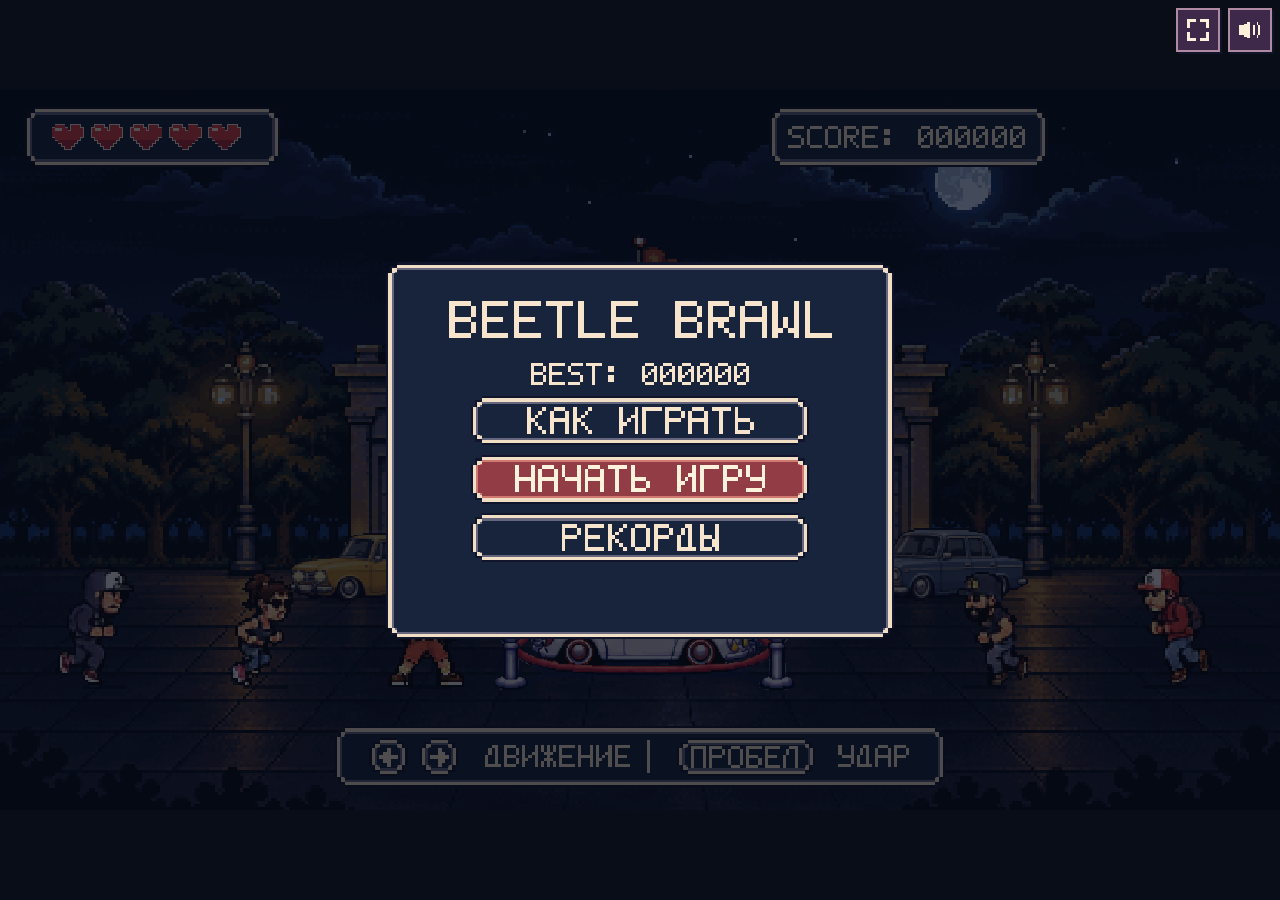
==== commit fa761bee: "Add energy drink speed bonus: index.html" ====
--- a/index.html
+++ b/index.html
@@ -1,10 +1,10 @@
-<!doctype html><html lang="ru"><head><meta charset="utf-8"><meta name="viewport" content="width=device-width, initial-scale=1, viewport-fit=cover"><title>BEETLE BRAWL v0.1.16</title><link rel="stylesheet" href="game.css"><link rel="icon" type="image/png" href="assets/favicon.png">
+<!doctype html><html lang="ru"><head><meta charset="utf-8"><meta name="viewport" content="width=device-width, initial-scale=1, viewport-fit=cover"><title>BEETLE BRAWL v0.1.17</title><link rel="stylesheet" href="game.css"><link rel="icon" type="image/png" href="assets/favicon.png">
 <link rel="apple-touch-icon" href="assets/favicon.png?v=2">
 <link rel="manifest" href="manifest.webmanifest">
 <meta name="apple-mobile-web-app-capable" content="yes">
 <meta name="apple-mobile-web-app-title" content="BEETLE BRAWL">
 <meta name="theme-color" content="#080d18">
-</head><body><main id="stage" aria-label="BEETLE BRAWL"><canvas id="game" width="1664" height="936" aria-label="Игровое поле. Стрелки влево и вправо — движение, пробел — удар, Escape — пауза."></canvas><div id="ui"></div><div id="status" role="status" aria-label="Загрузка BEETLE BRAWL..."><svg aria-hidden="true" viewBox="0 0 144 7" style="width:min(88vw,528px);height:auto" shape-rendering="crispEdges"><path fill="currentColor" d="M0 0h1v1h-1zM1 0h1v1h-1zM2 0h1v1h-1zM3 0h1v1h-1zM4 1h1v1h-1zM4 2h1v1h-1zM2 3h1v1h-1zM3 3h1v1h-1zM4 4h1v1h-1zM4 5h1v1h-1zM0 6h1v1h-1zM1 6h1v1h-1zM2 6h1v1h-1zM3 6h1v1h-1zM7 0h1v1h-1zM8 0h1v1h-1zM9 0h1v1h-1zM6 1h1v1h-1zM10 1h1v1h-1zM6 2h1v1h-1zM10 2h1v1h-1zM6 3h1v1h-1zM7 3h1v1h-1zM8 3h1v1h-1zM9 3h1v1h-1zM10 3h1v1h-1zM6 4h1v1h-1zM10 4h1v1h-1zM6 5h1v1h-1zM10 5h1v1h-1zM6 6h1v1h-1zM10 6h1v1h-1zM12 0h1v1h-1zM13 0h1v1h-1zM14 0h1v1h-1zM15 0h1v1h-1zM16 0h1v1h-1zM12 1h1v1h-1zM12 2h1v1h-1zM12 3h1v1h-1zM12 4h1v1h-1zM12 5h1v1h-1zM12 6h1v1h-1zM18 0h1v1h-1zM19 0h1v1h-1zM20 0h1v1h-1zM21 0h1v1h-1zM18 1h1v1h-1zM22 1h1v1h-1zM18 2h1v1h-1zM22 2h1v1h-1zM18 3h1v1h-1zM19 3h1v1h-1zM20 3h1v1h-1zM21 3h1v1h-1zM18 4h1v1h-1zM18 5h1v1h-1zM18 6h1v1h-1zM24 0h1v1h-1zM28 0h1v1h-1zM24 1h1v1h-1zM28 1h1v1h-1zM24 2h1v1h-1zM28 2h1v1h-1zM25 3h1v1h-1zM26 3h1v1h-1zM27 3h1v1h-1zM28 3h1v1h-1zM28 4h1v1h-1zM28 5h1v1h-1zM24 6h1v1h-1zM25 6h1v1h-1zM26 6h1v1h-1zM27 6h1v1h-1zM30 0h1v1h-1zM31 0h1v1h-1zM32 0h1v1h-1zM33 0h1v1h-1zM34 1h1v1h-1zM34 2h1v1h-1zM32 3h1v1h-1zM33 3h1v1h-1zM34 4h1v1h-1zM34 5h1v1h-1zM30 6h1v1h-1zM31 6h1v1h-1zM32 6h1v1h-1zM33 6h1v1h-1zM36 0h1v1h-1zM40 0h1v1h-1zM36 1h1v1h-1zM39 1h1v1h-1zM36 2h1v1h-1zM38 2h1v1h-1zM36 3h1v1h-1zM37 3h1v1h-1zM36 4h1v1h-1zM38 4h1v1h-1zM36 5h1v1h-1zM39 5h1v1h-1zM36 6h1v1h-1zM40 6h1v1h-1zM43 0h1v1h-1zM44 0h1v1h-1zM45 0h1v1h-1zM42 1h1v1h-1zM46 1h1v1h-1zM42 2h1v1h-1zM46 2h1v1h-1zM42 3h1v1h-1zM43 3h1v1h-1zM44 3h1v1h-1zM45 3h1v1h-1zM46 3h1v1h-1zM42 4h1v1h-1zM46 4h1v1h-1zM42 5h1v1h-1zM46 5h1v1h-1zM42 6h1v1h-1zM46 6h1v1h-1zM54 0h1v1h-1zM55 0h1v1h-1zM56 0h1v1h-1zM57 0h1v1h-1zM54 1h1v1h-1zM58 1h1v1h-1zM54 2h1v1h-1zM58 2h1v1h-1zM54 3h1v1h-1zM55 3h1v1h-1zM56 3h1v1h-1zM57 3h1v1h-1zM54 4h1v1h-1zM58 4h1v1h-1zM54 5h1v1h-1zM58 5h1v1h-1zM54 6h1v1h-1zM55 6h1v1h-1zM56 6h1v1h-1zM57 6h1v1h-1zM60 0h1v1h-1zM61 0h1v1h-1zM62 0h1v1h-1zM63 0h1v1h-1zM64 0h1v1h-1zM60 1h1v1h-1zM60 2h1v1h-1zM60 3h1v1h-1zM61 3h1v1h-1zM62 3h1v1h-1zM63 3h1v1h-1zM60 4h1v1h-1zM60 5h1v1h-1zM60 6h1v1h-1zM61 6h1v1h-1zM62 6h1v1h-1zM63 6h1v1h-1zM64 6h1v1h-1zM66 0h1v1h-1zM67 0h1v1h-1zM68 0h1v1h-1zM69 0h1v1h-1zM70 0h1v1h-1zM66 1h1v1h-1zM66 2h1v1h-1zM66 3h1v1h-1zM67 3h1v1h-1zM68 3h1v1h-1zM69 3h1v1h-1zM66 4h1v1h-1zM66 5h1v1h-1zM66 6h1v1h-1zM67 6h1v1h-1zM68 6h1v1h-1zM69 6h1v1h-1zM70 6h1v1h-1zM72 0h1v1h-1zM73 0h1v1h-1zM74 0h1v1h-1zM75 0h1v1h-1zM76 0h1v1h-1zM74 1h1v1h-1zM74 2h1v1h-1zM74 3h1v1h-1zM74 4h1v1h-1zM74 5h1v1h-1zM74 6h1v1h-1zM78 0h1v1h-1zM78 1h1v1h-1zM78 2h1v1h-1zM78 3h1v1h-1zM78 4h1v1h-1zM78 5h1v1h-1zM78 6h1v1h-1zM79 6h1v1h-1zM80 6h1v1h-1zM81 6h1v1h-1zM82 6h1v1h-1zM84 0h1v1h-1zM85 0h1v1h-1zM86 0h1v1h-1zM87 0h1v1h-1zM88 0h1v1h-1zM84 1h1v1h-1zM84 2h1v1h-1zM84 3h1v1h-1zM85 3h1v1h-1zM86 3h1v1h-1zM87 3h1v1h-1zM84 4h1v1h-1zM84 5h1v1h-1zM84 6h1v1h-1zM85 6h1v1h-1zM86 6h1v1h-1zM87 6h1v1h-1zM88 6h1v1h-1zM96 0h1v1h-1zM97 0h1v1h-1zM98 0h1v1h-1zM99 0h1v1h-1zM96 1h1v1h-1zM100 1h1v1h-1zM96 2h1v1h-1zM100 2h1v1h-1zM96 3h1v1h-1zM97 3h1v1h-1zM98 3h1v1h-1zM99 3h1v1h-1zM96 4h1v1h-1zM100 4h1v1h-1zM96 5h1v1h-1zM100 5h1v1h-1zM96 6h1v1h-1zM97 6h1v1h-1zM98 6h1v1h-1zM99 6h1v1h-1zM102 0h1v1h-1zM103 0h1v1h-1zM104 0h1v1h-1zM105 0h1v1h-1zM102 1h1v1h-1zM106 1h1v1h-1zM102 2h1v1h-1zM106 2h1v1h-1zM102 3h1v1h-1zM103 3h1v1h-1zM104 3h1v1h-1zM105 3h1v1h-1zM102 4h1v1h-1zM104 4h1v1h-1zM102 5h1v1h-1zM105 5h1v1h-1zM102 6h1v1h-1zM106 6h1v1h-1zM109 0h1v1h-1zM110 0h1v1h-1zM111 0h1v1h-1zM108 1h1v1h-1zM112 1h1v1h-1zM108 2h1v1h-1zM112 2h1v1h-1zM108 3h1v1h-1zM109 3h1v1h-1zM110 3h1v1h-1zM111 3h1v1h-1zM112 3h1v1h-1zM108 4h1v1h-1zM112 4h1v1h-1zM108 5h1v1h-1zM112 5h1v1h-1zM108 6h1v1h-1zM112 6h1v1h-1zM114 0h1v1h-1zM118 0h1v1h-1zM114 1h1v1h-1zM118 1h1v1h-1zM114 2h1v1h-1zM118 2h1v1h-1zM114 3h1v1h-1zM116 3h1v1h-1zM118 3h1v1h-1zM114 4h1v1h-1zM116 4h1v1h-1zM118 4h1v1h-1zM114 5h1v1h-1zM115 5h1v1h-1zM117 5h1v1h-1zM118 5h1v1h-1zM114 6h1v1h-1zM118 6h1v1h-1zM120 0h1v1h-1zM120 1h1v1h-1zM120 2h1v1h-1zM120 3h1v1h-1zM120 4h1v1h-1zM120 5h1v1h-1zM120 6h1v1h-1zM121 6h1v1h-1zM122 6h1v1h-1zM123 6h1v1h-1zM124 6h1v1h-1zM127 5h1v1h-1zM128 5h1v1h-1zM127 6h1v1h-1zM128 6h1v1h-1zM133 5h1v1h-1zM134 5h1v1h-1zM133 6h1v1h-1zM134 6h1v1h-1zM139 5h1v1h-1zM140 5h1v1h-1zM139 6h1v1h-1zM140 6h1v1h-1z"/></svg></div><div id="live" class="sr-only" aria-live="polite"></div></main><button id="audio-toggle" type="button" hidden aria-pressed="true" aria-label="Выключить звук"><svg viewBox="0 0 16 16" aria-hidden="true" shape-rendering="crispEdges"><path fill="currentColor" d="M1 5h3V4h2V3h2v10H6v-1H4v-1H1z"/><path class="sound-on" fill="currentColor" d="M10 5h1v6h-1z M12 3h1v2h1v6h-1v2h-1v-2h1V5h-1z"/><path class="sound-off" fill="currentColor" d="M10 5h1v1h1v1h1V6h1V5h1v2h-1v2h1v2h-1v-1h-1V9h-1v1h-1v1h-1V9h1V7h-1z"/></svg></button><button id="fullscreen-toggle" type="button" hidden aria-pressed="false" aria-label="Полноэкранный режим"><svg viewBox="0 0 16 16" aria-hidden="true" shape-rendering="crispEdges"><path class="expand" fill="currentColor" d="M1 1h6v2H3v4H1z M9 1h6v6h-2V3H9z M1 9h2v4h4v2H1z M13 9h2v6H9v-2h4z"/><path class="contract" fill="currentColor" d="M5 1h2v6H1V5h4z M9 1h2v4h4v2H9z M1 9h6v6H5v-4H1z M9 9h6v2h-4v4H9z"/></svg></button><section id="help-screen" hidden aria-labelledby="help-title"><div class="name-panel help-panel"><h1 id="help-title">КАК ИГРАТЬ</h1><p>Глубокой ночью, накануне автомобильного фестиваля, вы организовали выставку редких автомобилей, но к белому Volkswagen Beetle потянулись незваные гости. Защитите экспонат от противников, приближающихся с обеих сторон.</p><p id="help-controls"></p><p>За каждого побеждённого противника начисляется 100 очков, а каждое касание автомобиля отнимает одну из пяти жизней.</p><p>Яблоко и банан восстанавливают одну жизнь (максимум пять), бутылка и сигареты отнимают одну жизнь, а любые выпавшие предметы можно уничтожить ударом; через пять секунд они исчезают.</p><p>Старайтесь продержаться как можно дольше: сложность постепенно растёт, а при потере всех жизней игра заканчивается и результат можно сохранить в таблице рекордов.</p><button type="button" id="help-back">НАЗАД</button></div></section>
+</head><body><main id="stage" aria-label="BEETLE BRAWL"><canvas id="game" width="1664" height="936" aria-label="Игровое поле. Стрелки влево и вправо — движение, пробел — удар, Escape — пауза."></canvas><div id="ui"></div><div id="status" role="status" aria-label="Загрузка BEETLE BRAWL..."><svg aria-hidden="true" viewBox="0 0 144 7" style="width:min(88vw,528px);height:auto" shape-rendering="crispEdges"><path fill="currentColor" d="M0 0h1v1h-1zM1 0h1v1h-1zM2 0h1v1h-1zM3 0h1v1h-1zM4 1h1v1h-1zM4 2h1v1h-1zM2 3h1v1h-1zM3 3h1v1h-1zM4 4h1v1h-1zM4 5h1v1h-1zM0 6h1v1h-1zM1 6h1v1h-1zM2 6h1v1h-1zM3 6h1v1h-1zM7 0h1v1h-1zM8 0h1v1h-1zM9 0h1v1h-1zM6 1h1v1h-1zM10 1h1v1h-1zM6 2h1v1h-1zM10 2h1v1h-1zM6 3h1v1h-1zM7 3h1v1h-1zM8 3h1v1h-1zM9 3h1v1h-1zM10 3h1v1h-1zM6 4h1v1h-1zM10 4h1v1h-1zM6 5h1v1h-1zM10 5h1v1h-1zM6 6h1v1h-1zM10 6h1v1h-1zM12 0h1v1h-1zM13 0h1v1h-1zM14 0h1v1h-1zM15 0h1v1h-1zM16 0h1v1h-1zM12 1h1v1h-1zM12 2h1v1h-1zM12 3h1v1h-1zM12 4h1v1h-1zM12 5h1v1h-1zM12 6h1v1h-1zM18 0h1v1h-1zM19 0h1v1h-1zM20 0h1v1h-1zM21 0h1v1h-1zM18 1h1v1h-1zM22 1h1v1h-1zM18 2h1v1h-1zM22 2h1v1h-1zM18 3h1v1h-1zM19 3h1v1h-1zM20 3h1v1h-1zM21 3h1v1h-1zM18 4h1v1h-1zM18 5h1v1h-1zM18 6h1v1h-1zM24 0h1v1h-1zM28 0h1v1h-1zM24 1h1v1h-1zM28 1h1v1h-1zM24 2h1v1h-1zM28 2h1v1h-1zM25 3h1v1h-1zM26 3h1v1h-1zM27 3h1v1h-1zM28 3h1v1h-1zM28 4h1v1h-1zM28 5h1v1h-1zM24 6h1v1h-1zM25 6h1v1h-1zM26 6h1v1h-1zM27 6h1v1h-1zM30 0h1v1h-1zM31 0h1v1h-1zM32 0h1v1h-1zM33 0h1v1h-1zM34 1h1v1h-1zM34 2h1v1h-1zM32 3h1v1h-1zM33 3h1v1h-1zM34 4h1v1h-1zM34 5h1v1h-1zM30 6h1v1h-1zM31 6h1v1h-1zM32 6h1v1h-1zM33 6h1v1h-1zM36 0h1v1h-1zM40 0h1v1h-1zM36 1h1v1h-1zM39 1h1v1h-1zM36 2h1v1h-1zM38 2h1v1h-1zM36 3h1v1h-1zM37 3h1v1h-1zM36 4h1v1h-1zM38 4h1v1h-1zM36 5h1v1h-1zM39 5h1v1h-1zM36 6h1v1h-1zM40 6h1v1h-1zM43 0h1v1h-1zM44 0h1v1h-1zM45 0h1v1h-1zM42 1h1v1h-1zM46 1h1v1h-1zM42 2h1v1h-1zM46 2h1v1h-1zM42 3h1v1h-1zM43 3h1v1h-1zM44 3h1v1h-1zM45 3h1v1h-1zM46 3h1v1h-1zM42 4h1v1h-1zM46 4h1v1h-1zM42 5h1v1h-1zM46 5h1v1h-1zM42 6h1v1h-1zM46 6h1v1h-1zM54 0h1v1h-1zM55 0h1v1h-1zM56 0h1v1h-1zM57 0h1v1h-1zM54 1h1v1h-1zM58 1h1v1h-1zM54 2h1v1h-1zM58 2h1v1h-1zM54 3h1v1h-1zM55 3h1v1h-1zM56 3h1v1h-1zM57 3h1v1h-1zM54 4h1v1h-1zM58 4h1v1h-1zM54 5h1v1h-1zM58 5h1v1h-1zM54 6h1v1h-1zM55 6h1v1h-1zM56 6h1v1h-1zM57 6h1v1h-1zM60 0h1v1h-1zM61 0h1v1h-1zM62 0h1v1h-1zM63 0h1v1h-1zM64 0h1v1h-1zM60 1h1v1h-1zM60 2h1v1h-1zM60 3h1v1h-1zM61 3h1v1h-1zM62 3h1v1h-1zM63 3h1v1h-1zM60 4h1v1h-1zM60 5h1v1h-1zM60 6h1v1h-1zM61 6h1v1h-1zM62 6h1v1h-1zM63 6h1v1h-1zM64 6h1v1h-1zM66 0h1v1h-1zM67 0h1v1h-1zM68 0h1v1h-1zM69 0h1v1h-1zM70 0h1v1h-1zM66 1h1v1h-1zM66 2h1v1h-1zM66 3h1v1h-1zM67 3h1v1h-1zM68 3h1v1h-1zM69 3h1v1h-1zM66 4h1v1h-1zM66 5h1v1h-1zM66 6h1v1h-1zM67 6h1v1h-1zM68 6h1v1h-1zM69 6h1v1h-1zM70 6h1v1h-1zM72 0h1v1h-1zM73 0h1v1h-1zM74 0h1v1h-1zM75 0h1v1h-1zM76 0h1v1h-1zM74 1h1v1h-1zM74 2h1v1h-1zM74 3h1v1h-1zM74 4h1v1h-1zM74 5h1v1h-1zM74 6h1v1h-1zM78 0h1v1h-1zM78 1h1v1h-1zM78 2h1v1h-1zM78 3h1v1h-1zM78 4h1v1h-1zM78 5h1v1h-1zM78 6h1v1h-1zM79 6h1v1h-1zM80 6h1v1h-1zM81 6h1v1h-1zM82 6h1v1h-1zM84 0h1v1h-1zM85 0h1v1h-1zM86 0h1v1h-1zM87 0h1v1h-1zM88 0h1v1h-1zM84 1h1v1h-1zM84 2h1v1h-1zM84 3h1v1h-1zM85 3h1v1h-1zM86 3h1v1h-1zM87 3h1v1h-1zM84 4h1v1h-1zM84 5h1v1h-1zM84 6h1v1h-1zM85 6h1v1h-1zM86 6h1v1h-1zM87 6h1v1h-1zM88 6h1v1h-1zM96 0h1v1h-1zM97 0h1v1h-1zM98 0h1v1h-1zM99 0h1v1h-1zM96 1h1v1h-1zM100 1h1v1h-1zM96 2h1v1h-1zM100 2h1v1h-1zM96 3h1v1h-1zM97 3h1v1h-1zM98 3h1v1h-1zM99 3h1v1h-1zM96 4h1v1h-1zM100 4h1v1h-1zM96 5h1v1h-1zM100 5h1v1h-1zM96 6h1v1h-1zM97 6h1v1h-1zM98 6h1v1h-1zM99 6h1v1h-1zM102 0h1v1h-1zM103 0h1v1h-1zM104 0h1v1h-1zM105 0h1v1h-1zM102 1h1v1h-1zM106 1h1v1h-1zM102 2h1v1h-1zM106 2h1v1h-1zM102 3h1v1h-1zM103 3h1v1h-1zM104 3h1v1h-1zM105 3h1v1h-1zM102 4h1v1h-1zM104 4h1v1h-1zM102 5h1v1h-1zM105 5h1v1h-1zM102 6h1v1h-1zM106 6h1v1h-1zM109 0h1v1h-1zM110 0h1v1h-1zM111 0h1v1h-1zM108 1h1v1h-1zM112 1h1v1h-1zM108 2h1v1h-1zM112 2h1v1h-1zM108 3h1v1h-1zM109 3h1v1h-1zM110 3h1v1h-1zM111 3h1v1h-1zM112 3h1v1h-1zM108 4h1v1h-1zM112 4h1v1h-1zM108 5h1v1h-1zM112 5h1v1h-1zM108 6h1v1h-1zM112 6h1v1h-1zM114 0h1v1h-1zM118 0h1v1h-1zM114 1h1v1h-1zM118 1h1v1h-1zM114 2h1v1h-1zM118 2h1v1h-1zM114 3h1v1h-1zM116 3h1v1h-1zM118 3h1v1h-1zM114 4h1v1h-1zM116 4h1v1h-1zM118 4h1v1h-1zM114 5h1v1h-1zM115 5h1v1h-1zM117 5h1v1h-1zM118 5h1v1h-1zM114 6h1v1h-1zM118 6h1v1h-1zM120 0h1v1h-1zM120 1h1v1h-1zM120 2h1v1h-1zM120 3h1v1h-1zM120 4h1v1h-1zM120 5h1v1h-1zM120 6h1v1h-1zM121 6h1v1h-1zM122 6h1v1h-1zM123 6h1v1h-1zM124 6h1v1h-1zM127 5h1v1h-1zM128 5h1v1h-1zM127 6h1v1h-1zM128 6h1v1h-1zM133 5h1v1h-1zM134 5h1v1h-1zM133 6h1v1h-1zM134 6h1v1h-1zM139 5h1v1h-1zM140 5h1v1h-1zM139 6h1v1h-1zM140 6h1v1h-1z"/></svg></div><div id="live" class="sr-only" aria-live="polite"></div></main><button id="audio-toggle" type="button" hidden aria-pressed="true" aria-label="Выключить звук"><svg viewBox="0 0 16 16" aria-hidden="true" shape-rendering="crispEdges"><path fill="currentColor" d="M1 5h3V4h2V3h2v10H6v-1H4v-1H1z"/><path class="sound-on" fill="currentColor" d="M10 5h1v6h-1z M12 3h1v2h1v6h-1v2h-1v-2h1V5h-1z"/><path class="sound-off" fill="currentColor" d="M10 5h1v1h1v1h1V6h1V5h1v2h-1v2h1v2h-1v-1h-1V9h-1v1h-1v1h-1V9h1V7h-1z"/></svg></button><button id="fullscreen-toggle" type="button" hidden aria-pressed="false" aria-label="Полноэкранный режим"><svg viewBox="0 0 16 16" aria-hidden="true" shape-rendering="crispEdges"><path class="expand" fill="currentColor" d="M1 1h6v2H3v4H1z M9 1h6v6h-2V3H9z M1 9h2v4h4v2H1z M13 9h2v6H9v-2h4z"/><path class="contract" fill="currentColor" d="M5 1h2v6H1V5h4z M9 1h2v4h4v2H9z M1 9h6v6H5v-4H1z M9 9h6v2h-4v4H9z"/></svg></button><section id="help-screen" hidden aria-labelledby="help-title"><div class="name-panel help-panel"><h1 id="help-title">КАК ИГРАТЬ</h1><p>Глубокой ночью, накануне автомобильного фестиваля, вы организовали выставку редких автомобилей, но к белому Volkswagen Beetle потянулись незваные гости. Защитите экспонат от противников, приближающихся с обеих сторон.</p><p id="help-controls"></p><p>За каждого побеждённого противника начисляется 100 очков, а каждое касание автомобиля отнимает одну из пяти жизней.</p><p>Яблоко и банан восстанавливают одну жизнь (максимум пять), бутылка и сигареты отнимают одну жизнь, синяя банка энергетика ускоряет героя на 15% на 15 секунд, а любые выпавшие предметы можно уничтожить ударом; через пять секунд они исчезают.</p><p>Старайтесь продержаться как можно дольше: сложность постепенно растёт, а при потере всех жизней игра заканчивается и результат можно сохранить в таблице рекордов.</p><button type="button" id="help-back">НАЗАД</button></div></section>
 <div id="mobile-controls" hidden aria-label="Сенсорное управление: первые 20% — влево, следующие 20% — вправо, правые 60% — удар"><button type="button" data-control="ArrowLeft" aria-label="Влево" tabindex="-1"></button><button type="button" data-control="ArrowRight" aria-label="Вправо" tabindex="-1"></button><button type="button" data-control="Space" aria-label="Удар" tabindex="-1"></button></div>
 <form id="name-form" hidden aria-labelledby="name-title"><div class="name-panel"><h1 id="name-title">GAME OVER</h1><p id="name-score"></p><label for="record-name">ИМЯ ИГРОКА</label><input id="record-name" name="name" type="text" maxlength="16" required autocomplete="nickname" autocapitalize="characters" spellcheck="false" enterkeyhint="done" placeholder="ВВЕДИТЕ ИМЯ" aria-describedby="name-help name-error"><p id="name-help">До 16 символов: русские или латинские буквы, цифры, пробел, дефис.</p><p id="name-error" role="alert"></p><button type="submit">СОХРАНИТЬ РЕЗУЛЬТАТ</button></div></form>
 <script src="config.js"></script><script src="audio.js"></script><script src="audio-bootstrap.js"></script><script src="assets/hud/glyphs.js"></script><script src="assets/hud/hud.js"></script><script src="assets/scene/color-balance.js"></script><script src="assets/scene/retro-background.js"></script><script src="assets/scene/background-exhibits.js"></script><script src="assets/scene/lighting.js"></script><script src="assets/scene/sky-animation.js"></script><script src="engine.js"></script><script src="game-data.js"></script><script src="records.js"></script><script src="game.js"></script></body></html>
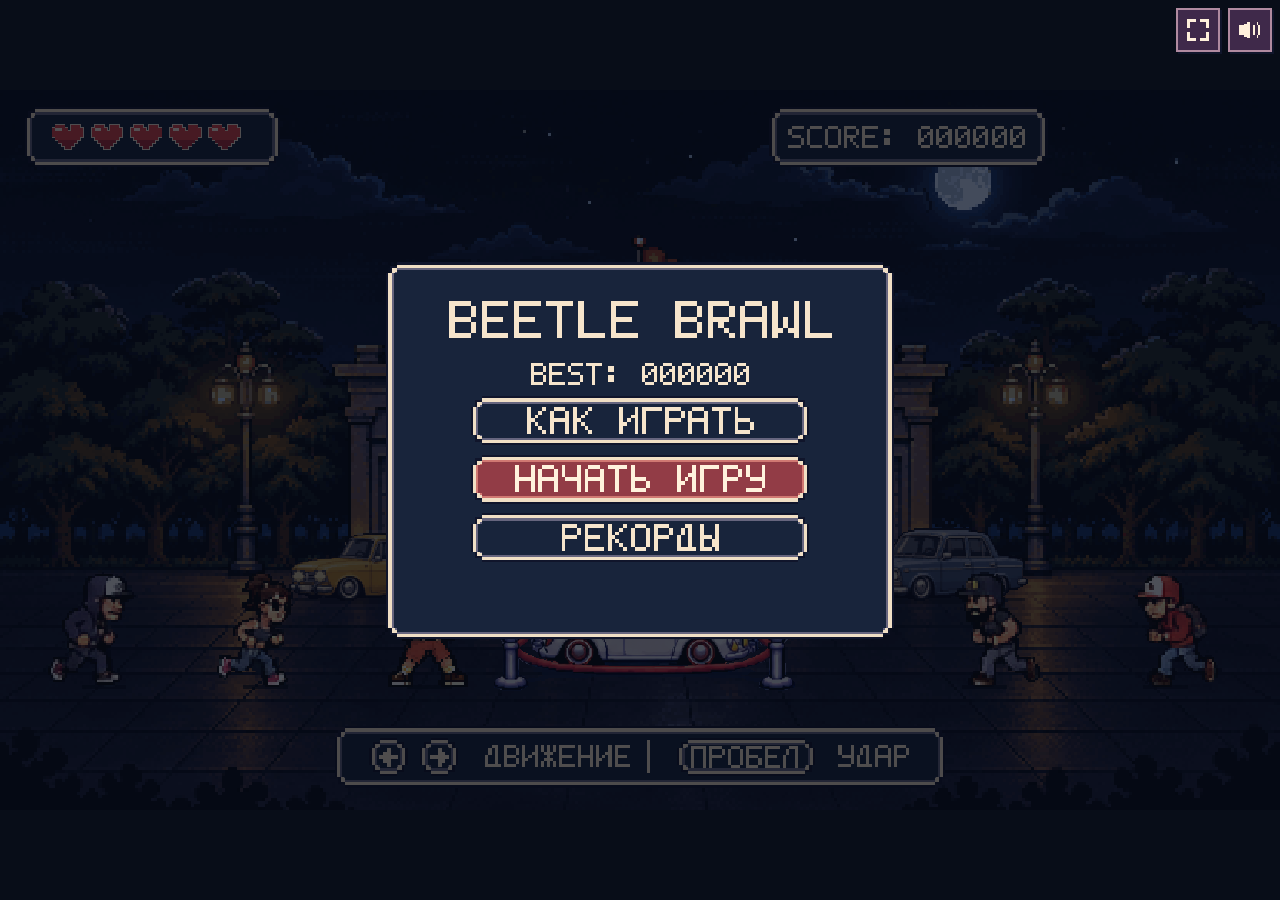
==== commit 8ffd8472: "Use borderless Beetle Brawl icon for browser and installed app" ====
--- a/index.html
+++ b/index.html
@@ -1,6 +1,6 @@
-<!doctype html><html lang="ru"><head><meta charset="utf-8"><meta name="viewport" content="width=device-width, initial-scale=1, viewport-fit=cover"><title>BEETLE BRAWL v0.1.17</title><link rel="stylesheet" href="game.css"><link rel="icon" type="image/png" href="assets/favicon.png">
-<link rel="apple-touch-icon" href="assets/favicon.png?v=2">
-<link rel="manifest" href="manifest.webmanifest">
+<!doctype html><html lang="ru"><head><meta charset="utf-8"><meta name="viewport" content="width=device-width, initial-scale=1, viewport-fit=cover"><title>BEETLE BRAWL v0.1.17</title><link rel="stylesheet" href="game.css"><link rel="icon" type="image/png" href="assets/favicon.png?v=3">
+<link rel="apple-touch-icon" sizes="180x180" href="apple-touch-icon.png?v=3">
+<link rel="manifest" href="manifest.webmanifest?v=3">
 <meta name="apple-mobile-web-app-capable" content="yes">
 <meta name="apple-mobile-web-app-title" content="BEETLE BRAWL">
 <meta name="theme-color" content="#080d18">
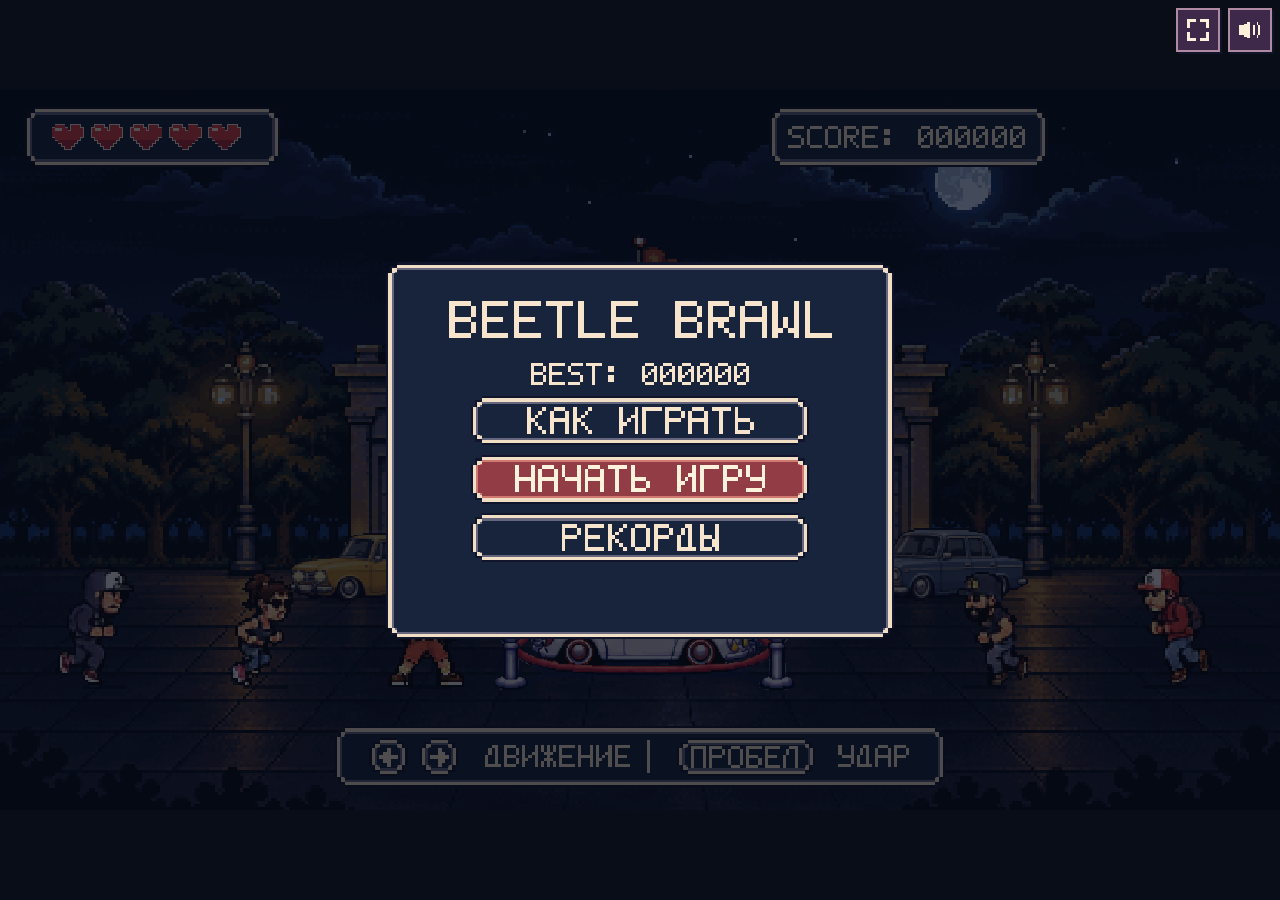
==== commit bc9b3d9c: "BEETLE 3: index.html" ====
--- a/index.html
+++ b/index.html
@@ -4,7 +4,7 @@
 <meta name="apple-mobile-web-app-capable" content="yes">
 <meta name="apple-mobile-web-app-title" content="BEETLE BRAWL">
 <meta name="theme-color" content="#080d18">
-</head><body><main id="stage" aria-label="BEETLE BRAWL"><canvas id="game" width="1664" height="936" aria-label="Игровое поле. Стрелки влево и вправо — движение, пробел — удар, Escape — пауза."></canvas><div id="ui"></div><div id="status" role="status" aria-label="Загрузка BEETLE BRAWL..."><svg aria-hidden="true" viewBox="0 0 144 7" style="width:min(88vw,528px);height:auto" shape-rendering="crispEdges"><path fill="currentColor" d="M0 0h1v1h-1zM1 0h1v1h-1zM2 0h1v1h-1zM3 0h1v1h-1zM4 1h1v1h-1zM4 2h1v1h-1zM2 3h1v1h-1zM3 3h1v1h-1zM4 4h1v1h-1zM4 5h1v1h-1zM0 6h1v1h-1zM1 6h1v1h-1zM2 6h1v1h-1zM3 6h1v1h-1zM7 0h1v1h-1zM8 0h1v1h-1zM9 0h1v1h-1zM6 1h1v1h-1zM10 1h1v1h-1zM6 2h1v1h-1zM10 2h1v1h-1zM6 3h1v1h-1zM7 3h1v1h-1zM8 3h1v1h-1zM9 3h1v1h-1zM10 3h1v1h-1zM6 4h1v1h-1zM10 4h1v1h-1zM6 5h1v1h-1zM10 5h1v1h-1zM6 6h1v1h-1zM10 6h1v1h-1zM12 0h1v1h-1zM13 0h1v1h-1zM14 0h1v1h-1zM15 0h1v1h-1zM16 0h1v1h-1zM12 1h1v1h-1zM12 2h1v1h-1zM12 3h1v1h-1zM12 4h1v1h-1zM12 5h1v1h-1zM12 6h1v1h-1zM18 0h1v1h-1zM19 0h1v1h-1zM20 0h1v1h-1zM21 0h1v1h-1zM18 1h1v1h-1zM22 1h1v1h-1zM18 2h1v1h-1zM22 2h1v1h-1zM18 3h1v1h-1zM19 3h1v1h-1zM20 3h1v1h-1zM21 3h1v1h-1zM18 4h1v1h-1zM18 5h1v1h-1zM18 6h1v1h-1zM24 0h1v1h-1zM28 0h1v1h-1zM24 1h1v1h-1zM28 1h1v1h-1zM24 2h1v1h-1zM28 2h1v1h-1zM25 3h1v1h-1zM26 3h1v1h-1zM27 3h1v1h-1zM28 3h1v1h-1zM28 4h1v1h-1zM28 5h1v1h-1zM24 6h1v1h-1zM25 6h1v1h-1zM26 6h1v1h-1zM27 6h1v1h-1zM30 0h1v1h-1zM31 0h1v1h-1zM32 0h1v1h-1zM33 0h1v1h-1zM34 1h1v1h-1zM34 2h1v1h-1zM32 3h1v1h-1zM33 3h1v1h-1zM34 4h1v1h-1zM34 5h1v1h-1zM30 6h1v1h-1zM31 6h1v1h-1zM32 6h1v1h-1zM33 6h1v1h-1zM36 0h1v1h-1zM40 0h1v1h-1zM36 1h1v1h-1zM39 1h1v1h-1zM36 2h1v1h-1zM38 2h1v1h-1zM36 3h1v1h-1zM37 3h1v1h-1zM36 4h1v1h-1zM38 4h1v1h-1zM36 5h1v1h-1zM39 5h1v1h-1zM36 6h1v1h-1zM40 6h1v1h-1zM43 0h1v1h-1zM44 0h1v1h-1zM45 0h1v1h-1zM42 1h1v1h-1zM46 1h1v1h-1zM42 2h1v1h-1zM46 2h1v1h-1zM42 3h1v1h-1zM43 3h1v1h-1zM44 3h1v1h-1zM45 3h1v1h-1zM46 3h1v1h-1zM42 4h1v1h-1zM46 4h1v1h-1zM42 5h1v1h-1zM46 5h1v1h-1zM42 6h1v1h-1zM46 6h1v1h-1zM54 0h1v1h-1zM55 0h1v1h-1zM56 0h1v1h-1zM57 0h1v1h-1zM54 1h1v1h-1zM58 1h1v1h-1zM54 2h1v1h-1zM58 2h1v1h-1zM54 3h1v1h-1zM55 3h1v1h-1zM56 3h1v1h-1zM57 3h1v1h-1zM54 4h1v1h-1zM58 4h1v1h-1zM54 5h1v1h-1zM58 5h1v1h-1zM54 6h1v1h-1zM55 6h1v1h-1zM56 6h1v1h-1zM57 6h1v1h-1zM60 0h1v1h-1zM61 0h1v1h-1zM62 0h1v1h-1zM63 0h1v1h-1zM64 0h1v1h-1zM60 1h1v1h-1zM60 2h1v1h-1zM60 3h1v1h-1zM61 3h1v1h-1zM62 3h1v1h-1zM63 3h1v1h-1zM60 4h1v1h-1zM60 5h1v1h-1zM60 6h1v1h-1zM61 6h1v1h-1zM62 6h1v1h-1zM63 6h1v1h-1zM64 6h1v1h-1zM66 0h1v1h-1zM67 0h1v1h-1zM68 0h1v1h-1zM69 0h1v1h-1zM70 0h1v1h-1zM66 1h1v1h-1zM66 2h1v1h-1zM66 3h1v1h-1zM67 3h1v1h-1zM68 3h1v1h-1zM69 3h1v1h-1zM66 4h1v1h-1zM66 5h1v1h-1zM66 6h1v1h-1zM67 6h1v1h-1zM68 6h1v1h-1zM69 6h1v1h-1zM70 6h1v1h-1zM72 0h1v1h-1zM73 0h1v1h-1zM74 0h1v1h-1zM75 0h1v1h-1zM76 0h1v1h-1zM74 1h1v1h-1zM74 2h1v1h-1zM74 3h1v1h-1zM74 4h1v1h-1zM74 5h1v1h-1zM74 6h1v1h-1zM78 0h1v1h-1zM78 1h1v1h-1zM78 2h1v1h-1zM78 3h1v1h-1zM78 4h1v1h-1zM78 5h1v1h-1zM78 6h1v1h-1zM79 6h1v1h-1zM80 6h1v1h-1zM81 6h1v1h-1zM82 6h1v1h-1zM84 0h1v1h-1zM85 0h1v1h-1zM86 0h1v1h-1zM87 0h1v1h-1zM88 0h1v1h-1zM84 1h1v1h-1zM84 2h1v1h-1zM84 3h1v1h-1zM85 3h1v1h-1zM86 3h1v1h-1zM87 3h1v1h-1zM84 4h1v1h-1zM84 5h1v1h-1zM84 6h1v1h-1zM85 6h1v1h-1zM86 6h1v1h-1zM87 6h1v1h-1zM88 6h1v1h-1zM96 0h1v1h-1zM97 0h1v1h-1zM98 0h1v1h-1zM99 0h1v1h-1zM96 1h1v1h-1zM100 1h1v1h-1zM96 2h1v1h-1zM100 2h1v1h-1zM96 3h1v1h-1zM97 3h1v1h-1zM98 3h1v1h-1zM99 3h1v1h-1zM96 4h1v1h-1zM100 4h1v1h-1zM96 5h1v1h-1zM100 5h1v1h-1zM96 6h1v1h-1zM97 6h1v1h-1zM98 6h1v1h-1zM99 6h1v1h-1zM102 0h1v1h-1zM103 0h1v1h-1zM104 0h1v1h-1zM105 0h1v1h-1zM102 1h1v1h-1zM106 1h1v1h-1zM102 2h1v1h-1zM106 2h1v1h-1zM102 3h1v1h-1zM103 3h1v1h-1zM104 3h1v1h-1zM105 3h1v1h-1zM102 4h1v1h-1zM104 4h1v1h-1zM102 5h1v1h-1zM105 5h1v1h-1zM102 6h1v1h-1zM106 6h1v1h-1zM109 0h1v1h-1zM110 0h1v1h-1zM111 0h1v1h-1zM108 1h1v1h-1zM112 1h1v1h-1zM108 2h1v1h-1zM112 2h1v1h-1zM108 3h1v1h-1zM109 3h1v1h-1zM110 3h1v1h-1zM111 3h1v1h-1zM112 3h1v1h-1zM108 4h1v1h-1zM112 4h1v1h-1zM108 5h1v1h-1zM112 5h1v1h-1zM108 6h1v1h-1zM112 6h1v1h-1zM114 0h1v1h-1zM118 0h1v1h-1zM114 1h1v1h-1zM118 1h1v1h-1zM114 2h1v1h-1zM118 2h1v1h-1zM114 3h1v1h-1zM116 3h1v1h-1zM118 3h1v1h-1zM114 4h1v1h-1zM116 4h1v1h-1zM118 4h1v1h-1zM114 5h1v1h-1zM115 5h1v1h-1zM117 5h1v1h-1zM118 5h1v1h-1zM114 6h1v1h-1zM118 6h1v1h-1zM120 0h1v1h-1zM120 1h1v1h-1zM120 2h1v1h-1zM120 3h1v1h-1zM120 4h1v1h-1zM120 5h1v1h-1zM120 6h1v1h-1zM121 6h1v1h-1zM122 6h1v1h-1zM123 6h1v1h-1zM124 6h1v1h-1zM127 5h1v1h-1zM128 5h1v1h-1zM127 6h1v1h-1zM128 6h1v1h-1zM133 5h1v1h-1zM134 5h1v1h-1zM133 6h1v1h-1zM134 6h1v1h-1zM139 5h1v1h-1zM140 5h1v1h-1zM139 6h1v1h-1zM140 6h1v1h-1z"/></svg></div><div id="live" class="sr-only" aria-live="polite"></div></main><button id="audio-toggle" type="button" hidden aria-pressed="true" aria-label="Выключить звук"><svg viewBox="0 0 16 16" aria-hidden="true" shape-rendering="crispEdges"><path fill="currentColor" d="M1 5h3V4h2V3h2v10H6v-1H4v-1H1z"/><path class="sound-on" fill="currentColor" d="M10 5h1v6h-1z M12 3h1v2h1v6h-1v2h-1v-2h1V5h-1z"/><path class="sound-off" fill="currentColor" d="M10 5h1v1h1v1h1V6h1V5h1v2h-1v2h1v2h-1v-1h-1V9h-1v1h-1v1h-1V9h1V7h-1z"/></svg></button><button id="fullscreen-toggle" type="button" hidden aria-pressed="false" aria-label="Полноэкранный режим"><svg viewBox="0 0 16 16" aria-hidden="true" shape-rendering="crispEdges"><path class="expand" fill="currentColor" d="M1 1h6v2H3v4H1z M9 1h6v6h-2V3H9z M1 9h2v4h4v2H1z M13 9h2v6H9v-2h4z"/><path class="contract" fill="currentColor" d="M5 1h2v6H1V5h4z M9 1h2v4h4v2H9z M1 9h6v6H5v-4H1z M9 9h6v2h-4v4H9z"/></svg></button><section id="help-screen" hidden aria-labelledby="help-title"><div class="name-panel help-panel"><h1 id="help-title">КАК ИГРАТЬ</h1><p>Глубокой ночью, накануне автомобильного фестиваля, вы организовали выставку редких автомобилей, но к белому Volkswagen Beetle потянулись незваные гости. Защитите экспонат от противников, приближающихся с обеих сторон.</p><p id="help-controls"></p><p>За каждого побеждённого противника начисляется 100 очков, а каждое касание автомобиля отнимает одну из пяти жизней.</p><p>Яблоко и банан восстанавливают одну жизнь (максимум пять), бутылка и сигареты отнимают одну жизнь, синяя банка энергетика ускоряет героя на 15% на 15 секунд, а любые выпавшие предметы можно уничтожить ударом; через пять секунд они исчезают.</p><p>Старайтесь продержаться как можно дольше: сложность постепенно растёт, а при потере всех жизней игра заканчивается и результат можно сохранить в таблице рекордов.</p><button type="button" id="help-back">НАЗАД</button></div></section>
+</head><body><main id="stage" aria-label="BEETLE BRAWL"><canvas id="game" width="1664" height="936" aria-label="Игровое поле. Стрелки влево и вправо — движение, пробел — удар, Escape — пауза."></canvas><div id="ui"></div><div id="status" role="status" aria-label="Загрузка BEETLE BRAWL..."><svg aria-hidden="true" viewBox="0 0 144 7" style="width:min(88vw,528px);height:auto" shape-rendering="crispEdges"><path fill="currentColor" d="M0 0h1v1h-1zM1 0h1v1h-1zM2 0h1v1h-1zM3 0h1v1h-1zM4 1h1v1h-1zM4 2h1v1h-1zM2 3h1v1h-1zM3 3h1v1h-1zM4 4h1v1h-1zM4 5h1v1h-1zM0 6h1v1h-1zM1 6h1v1h-1zM2 6h1v1h-1zM3 6h1v1h-1zM7 0h1v1h-1zM8 0h1v1h-1zM9 0h1v1h-1zM6 1h1v1h-1zM10 1h1v1h-1zM6 2h1v1h-1zM10 2h1v1h-1zM6 3h1v1h-1zM7 3h1v1h-1zM8 3h1v1h-1zM9 3h1v1h-1zM10 3h1v1h-1zM6 4h1v1h-1zM10 4h1v1h-1zM6 5h1v1h-1zM10 5h1v1h-1zM6 6h1v1h-1zM10 6h1v1h-1zM12 0h1v1h-1zM13 0h1v1h-1zM14 0h1v1h-1zM15 0h1v1h-1zM16 0h1v1h-1zM12 1h1v1h-1zM12 2h1v1h-1zM12 3h1v1h-1zM12 4h1v1h-1zM12 5h1v1h-1zM12 6h1v1h-1zM18 0h1v1h-1zM19 0h1v1h-1zM20 0h1v1h-1zM21 0h1v1h-1zM18 1h1v1h-1zM22 1h1v1h-1zM18 2h1v1h-1zM22 2h1v1h-1zM18 3h1v1h-1zM19 3h1v1h-1zM20 3h1v1h-1zM21 3h1v1h-1zM18 4h1v1h-1zM18 5h1v1h-1zM18 6h1v1h-1zM24 0h1v1h-1zM28 0h1v1h-1zM24 1h1v1h-1zM28 1h1v1h-1zM24 2h1v1h-1zM28 2h1v1h-1zM25 3h1v1h-1zM26 3h1v1h-1zM27 3h1v1h-1zM28 3h1v1h-1zM28 4h1v1h-1zM28 5h1v1h-1zM24 6h1v1h-1zM25 6h1v1h-1zM26 6h1v1h-1zM27 6h1v1h-1zM30 0h1v1h-1zM31 0h1v1h-1zM32 0h1v1h-1zM33 0h1v1h-1zM34 1h1v1h-1zM34 2h1v1h-1zM32 3h1v1h-1zM33 3h1v1h-1zM34 4h1v1h-1zM34 5h1v1h-1zM30 6h1v1h-1zM31 6h1v1h-1zM32 6h1v1h-1zM33 6h1v1h-1zM36 0h1v1h-1zM40 0h1v1h-1zM36 1h1v1h-1zM39 1h1v1h-1zM36 2h1v1h-1zM38 2h1v1h-1zM36 3h1v1h-1zM37 3h1v1h-1zM36 4h1v1h-1zM38 4h1v1h-1zM36 5h1v1h-1zM39 5h1v1h-1zM36 6h1v1h-1zM40 6h1v1h-1zM43 0h1v1h-1zM44 0h1v1h-1zM45 0h1v1h-1zM42 1h1v1h-1zM46 1h1v1h-1zM42 2h1v1h-1zM46 2h1v1h-1zM42 3h1v1h-1zM43 3h1v1h-1zM44 3h1v1h-1zM45 3h1v1h-1zM46 3h1v1h-1zM42 4h1v1h-1zM46 4h1v1h-1zM42 5h1v1h-1zM46 5h1v1h-1zM42 6h1v1h-1zM46 6h1v1h-1zM54 0h1v1h-1zM55 0h1v1h-1zM56 0h1v1h-1zM57 0h1v1h-1zM54 1h1v1h-1zM58 1h1v1h-1zM54 2h1v1h-1zM58 2h1v1h-1zM54 3h1v1h-1zM55 3h1v1h-1zM56 3h1v1h-1zM57 3h1v1h-1zM54 4h1v1h-1zM58 4h1v1h-1zM54 5h1v1h-1zM58 5h1v1h-1zM54 6h1v1h-1zM55 6h1v1h-1zM56 6h1v1h-1zM57 6h1v1h-1zM60 0h1v1h-1zM61 0h1v1h-1zM62 0h1v1h-1zM63 0h1v1h-1zM64 0h1v1h-1zM60 1h1v1h-1zM60 2h1v1h-1zM60 3h1v1h-1zM61 3h1v1h-1zM62 3h1v1h-1zM63 3h1v1h-1zM60 4h1v1h-1zM60 5h1v1h-1zM60 6h1v1h-1zM61 6h1v1h-1zM62 6h1v1h-1zM63 6h1v1h-1zM64 6h1v1h-1zM66 0h1v1h-1zM67 0h1v1h-1zM68 0h1v1h-1zM69 0h1v1h-1zM70 0h1v1h-1zM66 1h1v1h-1zM66 2h1v1h-1zM66 3h1v1h-1zM67 3h1v1h-1zM68 3h1v1h-1zM69 3h1v1h-1zM66 4h1v1h-1zM66 5h1v1h-1zM66 6h1v1h-1zM67 6h1v1h-1zM68 6h1v1h-1zM69 6h1v1h-1zM70 6h1v1h-1zM72 0h1v1h-1zM73 0h1v1h-1zM74 0h1v1h-1zM75 0h1v1h-1zM76 0h1v1h-1zM74 1h1v1h-1zM74 2h1v1h-1zM74 3h1v1h-1zM74 4h1v1h-1zM74 5h1v1h-1zM74 6h1v1h-1zM78 0h1v1h-1zM78 1h1v1h-1zM78 2h1v1h-1zM78 3h1v1h-1zM78 4h1v1h-1zM78 5h1v1h-1zM78 6h1v1h-1zM79 6h1v1h-1zM80 6h1v1h-1zM81 6h1v1h-1zM82 6h1v1h-1zM84 0h1v1h-1zM85 0h1v1h-1zM86 0h1v1h-1zM87 0h1v1h-1zM88 0h1v1h-1zM84 1h1v1h-1zM84 2h1v1h-1zM84 3h1v1h-1zM85 3h1v1h-1zM86 3h1v1h-1zM87 3h1v1h-1zM84 4h1v1h-1zM84 5h1v1h-1zM84 6h1v1h-1zM85 6h1v1h-1zM86 6h1v1h-1zM87 6h1v1h-1zM88 6h1v1h-1zM96 0h1v1h-1zM97 0h1v1h-1zM98 0h1v1h-1zM99 0h1v1h-1zM96 1h1v1h-1zM100 1h1v1h-1zM96 2h1v1h-1zM100 2h1v1h-1zM96 3h1v1h-1zM97 3h1v1h-1zM98 3h1v1h-1zM99 3h1v1h-1zM96 4h1v1h-1zM100 4h1v1h-1zM96 5h1v1h-1zM100 5h1v1h-1zM96 6h1v1h-1zM97 6h1v1h-1zM98 6h1v1h-1zM99 6h1v1h-1zM102 0h1v1h-1zM103 0h1v1h-1zM104 0h1v1h-1zM105 0h1v1h-1zM102 1h1v1h-1zM106 1h1v1h-1zM102 2h1v1h-1zM106 2h1v1h-1zM102 3h1v1h-1zM103 3h1v1h-1zM104 3h1v1h-1zM105 3h1v1h-1zM102 4h1v1h-1zM104 4h1v1h-1zM102 5h1v1h-1zM105 5h1v1h-1zM102 6h1v1h-1zM106 6h1v1h-1zM109 0h1v1h-1zM110 0h1v1h-1zM111 0h1v1h-1zM108 1h1v1h-1zM112 1h1v1h-1zM108 2h1v1h-1zM112 2h1v1h-1zM108 3h1v1h-1zM109 3h1v1h-1zM110 3h1v1h-1zM111 3h1v1h-1zM112 3h1v1h-1zM108 4h1v1h-1zM112 4h1v1h-1zM108 5h1v1h-1zM112 5h1v1h-1zM108 6h1v1h-1zM112 6h1v1h-1zM114 0h1v1h-1zM118 0h1v1h-1zM114 1h1v1h-1zM118 1h1v1h-1zM114 2h1v1h-1zM118 2h1v1h-1zM114 3h1v1h-1zM116 3h1v1h-1zM118 3h1v1h-1zM114 4h1v1h-1zM116 4h1v1h-1zM118 4h1v1h-1zM114 5h1v1h-1zM115 5h1v1h-1zM117 5h1v1h-1zM118 5h1v1h-1zM114 6h1v1h-1zM118 6h1v1h-1zM120 0h1v1h-1zM120 1h1v1h-1zM120 2h1v1h-1zM120 3h1v1h-1zM120 4h1v1h-1zM120 5h1v1h-1zM120 6h1v1h-1zM121 6h1v1h-1zM122 6h1v1h-1zM123 6h1v1h-1zM124 6h1v1h-1zM127 5h1v1h-1zM128 5h1v1h-1zM127 6h1v1h-1zM128 6h1v1h-1zM133 5h1v1h-1zM134 5h1v1h-1zM133 6h1v1h-1zM134 6h1v1h-1zM139 5h1v1h-1zM140 5h1v1h-1zM139 6h1v1h-1zM140 6h1v1h-1z"/></svg></div><div id="live" class="sr-only" aria-live="polite"></div></main><button id="audio-toggle" type="button" hidden aria-pressed="true" aria-label="Выключить звук"><svg viewBox="0 0 16 16" aria-hidden="true" shape-rendering="crispEdges"><path fill="currentColor" d="M1 5h3V4h2V3h2v10H6v-1H4v-1H1z"/><path class="sound-on" fill="currentColor" d="M10 5h1v6h-1z M12 3h1v2h1v6h-1v2h-1v-2h1V5h-1z"/><path class="sound-off" fill="currentColor" d="M10 5h1v1h1v1h1V6h1V5h1v2h-1v2h1v2h-1v-1h-1V9h-1v1h-1v1h-1V9h1V7h-1z"/></svg></button><button id="fullscreen-toggle" type="button" hidden aria-pressed="false" aria-label="Полноэкранный режим"><svg viewBox="0 0 16 16" aria-hidden="true" shape-rendering="crispEdges"><path class="expand" fill="currentColor" d="M1 1h6v2H3v4H1z M9 1h6v6h-2V3H9z M1 9h2v4h4v2H1z M13 9h2v6H9v-2h4z"/><path class="contract" fill="currentColor" d="M5 1h2v6H1V5h4z M9 1h2v4h4v2H9z M1 9h6v6H5v-4H1z M9 9h6v2h-4v4H9z"/></svg></button><section id="help-screen" hidden tabindex="-1" aria-labelledby="help-title"><div class="name-panel help-panel"><h1 id="help-title">КАК ИГРАТЬ</h1><h2>ЦЕЛЬ</h2><p>Защитите белый Volkswagen Beetle от незваных гостей, приближающихся с обеих сторон. За каждого побеждённого противника — 100 очков. Каждое касание автомобиля отнимает одну из пяти жизней.</p><h2>УПРАВЛЕНИЕ</h2><div class="help-row"><svg viewBox="0 0 16 16" aria-hidden="true" shape-rendering="crispEdges"><path fill="currentColor" d="M1 8h14v2H1zM1 7h2V5h2v8H3v-2H1zM15 7h-2V5h-2v8h2v-2h2z"/></svg><p>Движение влево и вправо.</p></div><p id="help-controls"></p><div class="help-row"><svg viewBox="0 0 16 16" aria-hidden="true" shape-rendering="crispEdges"><path fill="currentColor" d="M4 5h2V2h2v3h2V3h2v3h2v6h-3v2H5v-3H2V7h2z"/></svg><p>Удар: атакуйте врагов и уничтожайте выпавшие предметы.</p></div><div class="help-row"><svg viewBox="0 0 16 16" aria-hidden="true" shape-rendering="crispEdges"><path fill="currentColor" d="M1 3h10v2H1zM4 7h11v2H4zM1 11h9v2H1z"/></svg><p>Пинок: два быстрых нажатия в одном направлении. Рывок не даёт неуязвимости. Перезарядка — 1 секунда.</p></div><h2>ПРЕДМЕТЫ</h2><div class="help-row"><img data-help-image="assets/items/apple.png" alt=""><p>Яблоко: +1 жизнь.</p></div><div class="help-row"><img data-help-image="assets/items/banana.png" alt=""><p>Банан: +1 жизнь.</p></div><div class="help-row"><img data-help-image="assets/items/bottle.png" alt=""><p>Зелёная бутылка: минус 1 жизнь.</p></div><div class="help-row"><img data-help-image="assets/items/cigarettes.png" alt=""><p>Сигареты: минус 1 жизнь.</p></div><div class="help-row"><canvas id="help-energy" width="13" height="15" aria-hidden="true"></canvas><p>Синяя банка энергетика: +15% к скорости на 15 секунд.</p></div><h2>ВЫЖИВАНИЕ И РЕКОРДЫ</h2><p>Максимум 5 жизней. Предметы исчезают через 5 секунд. Сложность постепенно растёт. После проигрыша сохраните результат и начните заново или вернитесь в меню.</p><button type="button" id="help-back">НАЗАД В МЕНЮ</button></div></section>
 <div id="mobile-controls" hidden aria-label="Сенсорное управление: первые 20% — влево, следующие 20% — вправо, правые 60% — удар"><button type="button" data-control="ArrowLeft" aria-label="Влево" tabindex="-1"></button><button type="button" data-control="ArrowRight" aria-label="Вправо" tabindex="-1"></button><button type="button" data-control="Space" aria-label="Удар" tabindex="-1"></button></div>
 <form id="name-form" hidden aria-labelledby="name-title"><div class="name-panel"><h1 id="name-title">GAME OVER</h1><p id="name-score"></p><label for="record-name">ИМЯ ИГРОКА</label><input id="record-name" name="name" type="text" maxlength="16" required autocomplete="nickname" autocapitalize="characters" spellcheck="false" enterkeyhint="done" placeholder="ВВЕДИТЕ ИМЯ" aria-describedby="name-help name-error"><p id="name-help">До 16 символов: русские или латинские буквы, цифры, пробел, дефис.</p><p id="name-error" role="alert"></p><button type="submit">СОХРАНИТЬ РЕЗУЛЬТАТ</button></div></form>
 <script src="config.js"></script><script src="audio.js"></script><script src="audio-bootstrap.js"></script><script src="assets/hud/glyphs.js"></script><script src="assets/hud/hud.js"></script><script src="assets/scene/color-balance.js"></script><script src="assets/scene/retro-background.js"></script><script src="assets/scene/background-exhibits.js"></script><script src="assets/scene/lighting.js"></script><script src="assets/scene/sky-animation.js"></script><script src="engine.js"></script><script src="game-data.js"></script><script src="records.js"></script><script src="game.js"></script></body></html>
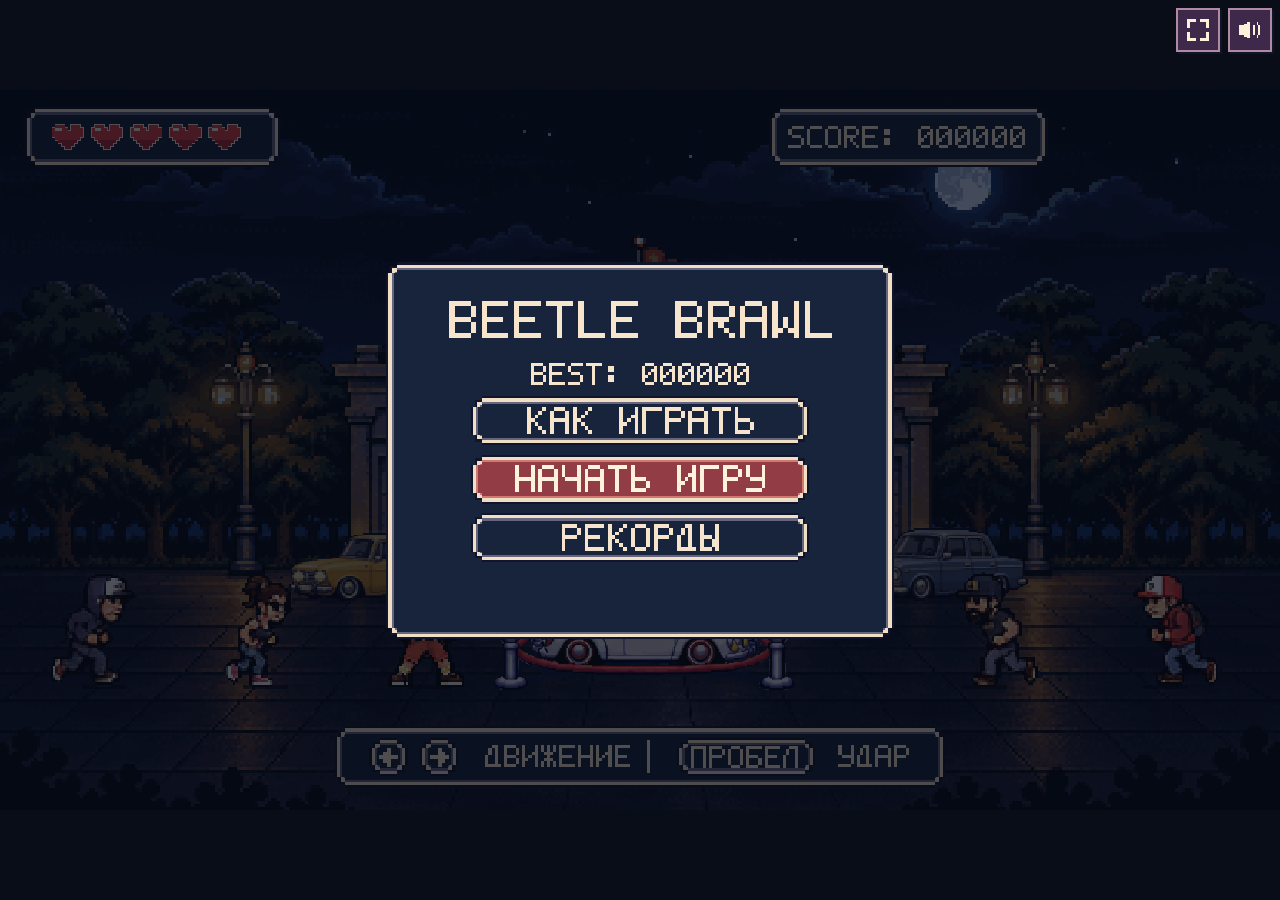
==== commit 2b976aeb: "Scene preview and game goal: index.html" ====
--- a/index.html
+++ b/index.html
@@ -4,7 +4,7 @@
 <meta name="apple-mobile-web-app-capable" content="yes">
 <meta name="apple-mobile-web-app-title" content="BEETLE BRAWL">
 <meta name="theme-color" content="#080d18">
-</head><body><main id="stage" aria-label="BEETLE BRAWL"><canvas id="game" width="1664" height="936" aria-label="Игровое поле. Стрелки влево и вправо — движение, пробел — удар, Escape — пауза."></canvas><div id="ui"></div><div id="status" role="status" aria-label="Загрузка BEETLE BRAWL..."><svg aria-hidden="true" viewBox="0 0 144 7" style="width:min(88vw,528px);height:auto" shape-rendering="crispEdges"><path fill="currentColor" d="M0 0h1v1h-1zM1 0h1v1h-1zM2 0h1v1h-1zM3 0h1v1h-1zM4 1h1v1h-1zM4 2h1v1h-1zM2 3h1v1h-1zM3 3h1v1h-1zM4 4h1v1h-1zM4 5h1v1h-1zM0 6h1v1h-1zM1 6h1v1h-1zM2 6h1v1h-1zM3 6h1v1h-1zM7 0h1v1h-1zM8 0h1v1h-1zM9 0h1v1h-1zM6 1h1v1h-1zM10 1h1v1h-1zM6 2h1v1h-1zM10 2h1v1h-1zM6 3h1v1h-1zM7 3h1v1h-1zM8 3h1v1h-1zM9 3h1v1h-1zM10 3h1v1h-1zM6 4h1v1h-1zM10 4h1v1h-1zM6 5h1v1h-1zM10 5h1v1h-1zM6 6h1v1h-1zM10 6h1v1h-1zM12 0h1v1h-1zM13 0h1v1h-1zM14 0h1v1h-1zM15 0h1v1h-1zM16 0h1v1h-1zM12 1h1v1h-1zM12 2h1v1h-1zM12 3h1v1h-1zM12 4h1v1h-1zM12 5h1v1h-1zM12 6h1v1h-1zM18 0h1v1h-1zM19 0h1v1h-1zM20 0h1v1h-1zM21 0h1v1h-1zM18 1h1v1h-1zM22 1h1v1h-1zM18 2h1v1h-1zM22 2h1v1h-1zM18 3h1v1h-1zM19 3h1v1h-1zM20 3h1v1h-1zM21 3h1v1h-1zM18 4h1v1h-1zM18 5h1v1h-1zM18 6h1v1h-1zM24 0h1v1h-1zM28 0h1v1h-1zM24 1h1v1h-1zM28 1h1v1h-1zM24 2h1v1h-1zM28 2h1v1h-1zM25 3h1v1h-1zM26 3h1v1h-1zM27 3h1v1h-1zM28 3h1v1h-1zM28 4h1v1h-1zM28 5h1v1h-1zM24 6h1v1h-1zM25 6h1v1h-1zM26 6h1v1h-1zM27 6h1v1h-1zM30 0h1v1h-1zM31 0h1v1h-1zM32 0h1v1h-1zM33 0h1v1h-1zM34 1h1v1h-1zM34 2h1v1h-1zM32 3h1v1h-1zM33 3h1v1h-1zM34 4h1v1h-1zM34 5h1v1h-1zM30 6h1v1h-1zM31 6h1v1h-1zM32 6h1v1h-1zM33 6h1v1h-1zM36 0h1v1h-1zM40 0h1v1h-1zM36 1h1v1h-1zM39 1h1v1h-1zM36 2h1v1h-1zM38 2h1v1h-1zM36 3h1v1h-1zM37 3h1v1h-1zM36 4h1v1h-1zM38 4h1v1h-1zM36 5h1v1h-1zM39 5h1v1h-1zM36 6h1v1h-1zM40 6h1v1h-1zM43 0h1v1h-1zM44 0h1v1h-1zM45 0h1v1h-1zM42 1h1v1h-1zM46 1h1v1h-1zM42 2h1v1h-1zM46 2h1v1h-1zM42 3h1v1h-1zM43 3h1v1h-1zM44 3h1v1h-1zM45 3h1v1h-1zM46 3h1v1h-1zM42 4h1v1h-1zM46 4h1v1h-1zM42 5h1v1h-1zM46 5h1v1h-1zM42 6h1v1h-1zM46 6h1v1h-1zM54 0h1v1h-1zM55 0h1v1h-1zM56 0h1v1h-1zM57 0h1v1h-1zM54 1h1v1h-1zM58 1h1v1h-1zM54 2h1v1h-1zM58 2h1v1h-1zM54 3h1v1h-1zM55 3h1v1h-1zM56 3h1v1h-1zM57 3h1v1h-1zM54 4h1v1h-1zM58 4h1v1h-1zM54 5h1v1h-1zM58 5h1v1h-1zM54 6h1v1h-1zM55 6h1v1h-1zM56 6h1v1h-1zM57 6h1v1h-1zM60 0h1v1h-1zM61 0h1v1h-1zM62 0h1v1h-1zM63 0h1v1h-1zM64 0h1v1h-1zM60 1h1v1h-1zM60 2h1v1h-1zM60 3h1v1h-1zM61 3h1v1h-1zM62 3h1v1h-1zM63 3h1v1h-1zM60 4h1v1h-1zM60 5h1v1h-1zM60 6h1v1h-1zM61 6h1v1h-1zM62 6h1v1h-1zM63 6h1v1h-1zM64 6h1v1h-1zM66 0h1v1h-1zM67 0h1v1h-1zM68 0h1v1h-1zM69 0h1v1h-1zM70 0h1v1h-1zM66 1h1v1h-1zM66 2h1v1h-1zM66 3h1v1h-1zM67 3h1v1h-1zM68 3h1v1h-1zM69 3h1v1h-1zM66 4h1v1h-1zM66 5h1v1h-1zM66 6h1v1h-1zM67 6h1v1h-1zM68 6h1v1h-1zM69 6h1v1h-1zM70 6h1v1h-1zM72 0h1v1h-1zM73 0h1v1h-1zM74 0h1v1h-1zM75 0h1v1h-1zM76 0h1v1h-1zM74 1h1v1h-1zM74 2h1v1h-1zM74 3h1v1h-1zM74 4h1v1h-1zM74 5h1v1h-1zM74 6h1v1h-1zM78 0h1v1h-1zM78 1h1v1h-1zM78 2h1v1h-1zM78 3h1v1h-1zM78 4h1v1h-1zM78 5h1v1h-1zM78 6h1v1h-1zM79 6h1v1h-1zM80 6h1v1h-1zM81 6h1v1h-1zM82 6h1v1h-1zM84 0h1v1h-1zM85 0h1v1h-1zM86 0h1v1h-1zM87 0h1v1h-1zM88 0h1v1h-1zM84 1h1v1h-1zM84 2h1v1h-1zM84 3h1v1h-1zM85 3h1v1h-1zM86 3h1v1h-1zM87 3h1v1h-1zM84 4h1v1h-1zM84 5h1v1h-1zM84 6h1v1h-1zM85 6h1v1h-1zM86 6h1v1h-1zM87 6h1v1h-1zM88 6h1v1h-1zM96 0h1v1h-1zM97 0h1v1h-1zM98 0h1v1h-1zM99 0h1v1h-1zM96 1h1v1h-1zM100 1h1v1h-1zM96 2h1v1h-1zM100 2h1v1h-1zM96 3h1v1h-1zM97 3h1v1h-1zM98 3h1v1h-1zM99 3h1v1h-1zM96 4h1v1h-1zM100 4h1v1h-1zM96 5h1v1h-1zM100 5h1v1h-1zM96 6h1v1h-1zM97 6h1v1h-1zM98 6h1v1h-1zM99 6h1v1h-1zM102 0h1v1h-1zM103 0h1v1h-1zM104 0h1v1h-1zM105 0h1v1h-1zM102 1h1v1h-1zM106 1h1v1h-1zM102 2h1v1h-1zM106 2h1v1h-1zM102 3h1v1h-1zM103 3h1v1h-1zM104 3h1v1h-1zM105 3h1v1h-1zM102 4h1v1h-1zM104 4h1v1h-1zM102 5h1v1h-1zM105 5h1v1h-1zM102 6h1v1h-1zM106 6h1v1h-1zM109 0h1v1h-1zM110 0h1v1h-1zM111 0h1v1h-1zM108 1h1v1h-1zM112 1h1v1h-1zM108 2h1v1h-1zM112 2h1v1h-1zM108 3h1v1h-1zM109 3h1v1h-1zM110 3h1v1h-1zM111 3h1v1h-1zM112 3h1v1h-1zM108 4h1v1h-1zM112 4h1v1h-1zM108 5h1v1h-1zM112 5h1v1h-1zM108 6h1v1h-1zM112 6h1v1h-1zM114 0h1v1h-1zM118 0h1v1h-1zM114 1h1v1h-1zM118 1h1v1h-1zM114 2h1v1h-1zM118 2h1v1h-1zM114 3h1v1h-1zM116 3h1v1h-1zM118 3h1v1h-1zM114 4h1v1h-1zM116 4h1v1h-1zM118 4h1v1h-1zM114 5h1v1h-1zM115 5h1v1h-1zM117 5h1v1h-1zM118 5h1v1h-1zM114 6h1v1h-1zM118 6h1v1h-1zM120 0h1v1h-1zM120 1h1v1h-1zM120 2h1v1h-1zM120 3h1v1h-1zM120 4h1v1h-1zM120 5h1v1h-1zM120 6h1v1h-1zM121 6h1v1h-1zM122 6h1v1h-1zM123 6h1v1h-1zM124 6h1v1h-1zM127 5h1v1h-1zM128 5h1v1h-1zM127 6h1v1h-1zM128 6h1v1h-1zM133 5h1v1h-1zM134 5h1v1h-1zM133 6h1v1h-1zM134 6h1v1h-1zM139 5h1v1h-1zM140 5h1v1h-1zM139 6h1v1h-1zM140 6h1v1h-1z"/></svg></div><div id="live" class="sr-only" aria-live="polite"></div></main><button id="audio-toggle" type="button" hidden aria-pressed="true" aria-label="Выключить звук"><svg viewBox="0 0 16 16" aria-hidden="true" shape-rendering="crispEdges"><path fill="currentColor" d="M1 5h3V4h2V3h2v10H6v-1H4v-1H1z"/><path class="sound-on" fill="currentColor" d="M10 5h1v6h-1z M12 3h1v2h1v6h-1v2h-1v-2h1V5h-1z"/><path class="sound-off" fill="currentColor" d="M10 5h1v1h1v1h1V6h1V5h1v2h-1v2h1v2h-1v-1h-1V9h-1v1h-1v1h-1V9h1V7h-1z"/></svg></button><button id="fullscreen-toggle" type="button" hidden aria-pressed="false" aria-label="Полноэкранный режим"><svg viewBox="0 0 16 16" aria-hidden="true" shape-rendering="crispEdges"><path class="expand" fill="currentColor" d="M1 1h6v2H3v4H1z M9 1h6v6h-2V3H9z M1 9h2v4h4v2H1z M13 9h2v6H9v-2h4z"/><path class="contract" fill="currentColor" d="M5 1h2v6H1V5h4z M9 1h2v4h4v2H9z M1 9h6v6H5v-4H1z M9 9h6v2h-4v4H9z"/></svg></button><section id="help-screen" hidden tabindex="-1" aria-labelledby="help-title"><div class="name-panel help-panel"><h1 id="help-title">КАК ИГРАТЬ</h1><h2>ЦЕЛЬ</h2><p>Защитите белый Volkswagen Beetle от незваных гостей, приближающихся с обеих сторон. За каждого побеждённого противника — 100 очков. Каждое касание автомобиля отнимает одну из пяти жизней.</p><h2>УПРАВЛЕНИЕ</h2><div class="help-row"><svg viewBox="0 0 16 16" aria-hidden="true" shape-rendering="crispEdges"><path fill="currentColor" d="M1 8h14v2H1zM1 7h2V5h2v8H3v-2H1zM15 7h-2V5h-2v8h2v-2h2z"/></svg><p>Движение влево и вправо.</p></div><p id="help-controls"></p><div class="help-row"><svg viewBox="0 0 16 16" aria-hidden="true" shape-rendering="crispEdges"><path fill="currentColor" d="M4 5h2V2h2v3h2V3h2v3h2v6h-3v2H5v-3H2V7h2z"/></svg><p>Удар: атакуйте врагов и уничтожайте выпавшие предметы.</p></div><div class="help-row"><svg viewBox="0 0 16 16" aria-hidden="true" shape-rendering="crispEdges"><path fill="currentColor" d="M1 3h10v2H1zM4 7h11v2H4zM1 11h9v2H1z"/></svg><p>Пинок: два быстрых нажатия в одном направлении. Рывок не даёт неуязвимости. Перезарядка — 1 секунда.</p></div><h2>ПРЕДМЕТЫ</h2><div class="help-row"><img data-help-image="assets/items/apple.png" alt=""><p>Яблоко: +1 жизнь.</p></div><div class="help-row"><img data-help-image="assets/items/banana.png" alt=""><p>Банан: +1 жизнь.</p></div><div class="help-row"><img data-help-image="assets/items/bottle.png" alt=""><p>Зелёная бутылка: минус 1 жизнь.</p></div><div class="help-row"><img data-help-image="assets/items/cigarettes.png" alt=""><p>Сигареты: минус 1 жизнь.</p></div><div class="help-row"><canvas id="help-energy" width="13" height="15" aria-hidden="true"></canvas><p>Синяя банка энергетика: +15% к скорости на 15 секунд.</p></div><h2>ВЫЖИВАНИЕ И РЕКОРДЫ</h2><p>Максимум 5 жизней. Предметы исчезают через 5 секунд. Сложность постепенно растёт. После проигрыша сохраните результат и начните заново или вернитесь в меню.</p><button type="button" id="help-back">НАЗАД В МЕНЮ</button></div></section>
+</head><body><main id="stage" aria-label="BEETLE BRAWL"><canvas id="game" width="1664" height="936" aria-label="Игровое поле. Стрелки влево и вправо — движение, пробел — удар, Escape — пауза."></canvas><div id="ui"></div><div id="status" role="status" aria-label="Загрузка BEETLE BRAWL..."><svg aria-hidden="true" viewBox="0 0 144 7" style="width:min(88vw,528px);height:auto" shape-rendering="crispEdges"><path fill="currentColor" d="M0 0h1v1h-1zM1 0h1v1h-1zM2 0h1v1h-1zM3 0h1v1h-1zM4 1h1v1h-1zM4 2h1v1h-1zM2 3h1v1h-1zM3 3h1v1h-1zM4 4h1v1h-1zM4 5h1v1h-1zM0 6h1v1h-1zM1 6h1v1h-1zM2 6h1v1h-1zM3 6h1v1h-1zM7 0h1v1h-1zM8 0h1v1h-1zM9 0h1v1h-1zM6 1h1v1h-1zM10 1h1v1h-1zM6 2h1v1h-1zM10 2h1v1h-1zM6 3h1v1h-1zM7 3h1v1h-1zM8 3h1v1h-1zM9 3h1v1h-1zM10 3h1v1h-1zM6 4h1v1h-1zM10 4h1v1h-1zM6 5h1v1h-1zM10 5h1v1h-1zM6 6h1v1h-1zM10 6h1v1h-1zM12 0h1v1h-1zM13 0h1v1h-1zM14 0h1v1h-1zM15 0h1v1h-1zM16 0h1v1h-1zM12 1h1v1h-1zM12 2h1v1h-1zM12 3h1v1h-1zM12 4h1v1h-1zM12 5h1v1h-1zM12 6h1v1h-1zM18 0h1v1h-1zM19 0h1v1h-1zM20 0h1v1h-1zM21 0h1v1h-1zM18 1h1v1h-1zM22 1h1v1h-1zM18 2h1v1h-1zM22 2h1v1h-1zM18 3h1v1h-1zM19 3h1v1h-1zM20 3h1v1h-1zM21 3h1v1h-1zM18 4h1v1h-1zM18 5h1v1h-1zM18 6h1v1h-1zM24 0h1v1h-1zM28 0h1v1h-1zM24 1h1v1h-1zM28 1h1v1h-1zM24 2h1v1h-1zM28 2h1v1h-1zM25 3h1v1h-1zM26 3h1v1h-1zM27 3h1v1h-1zM28 3h1v1h-1zM28 4h1v1h-1zM28 5h1v1h-1zM24 6h1v1h-1zM25 6h1v1h-1zM26 6h1v1h-1zM27 6h1v1h-1zM30 0h1v1h-1zM31 0h1v1h-1zM32 0h1v1h-1zM33 0h1v1h-1zM34 1h1v1h-1zM34 2h1v1h-1zM32 3h1v1h-1zM33 3h1v1h-1zM34 4h1v1h-1zM34 5h1v1h-1zM30 6h1v1h-1zM31 6h1v1h-1zM32 6h1v1h-1zM33 6h1v1h-1zM36 0h1v1h-1zM40 0h1v1h-1zM36 1h1v1h-1zM39 1h1v1h-1zM36 2h1v1h-1zM38 2h1v1h-1zM36 3h1v1h-1zM37 3h1v1h-1zM36 4h1v1h-1zM38 4h1v1h-1zM36 5h1v1h-1zM39 5h1v1h-1zM36 6h1v1h-1zM40 6h1v1h-1zM43 0h1v1h-1zM44 0h1v1h-1zM45 0h1v1h-1zM42 1h1v1h-1zM46 1h1v1h-1zM42 2h1v1h-1zM46 2h1v1h-1zM42 3h1v1h-1zM43 3h1v1h-1zM44 3h1v1h-1zM45 3h1v1h-1zM46 3h1v1h-1zM42 4h1v1h-1zM46 4h1v1h-1zM42 5h1v1h-1zM46 5h1v1h-1zM42 6h1v1h-1zM46 6h1v1h-1zM54 0h1v1h-1zM55 0h1v1h-1zM56 0h1v1h-1zM57 0h1v1h-1zM54 1h1v1h-1zM58 1h1v1h-1zM54 2h1v1h-1zM58 2h1v1h-1zM54 3h1v1h-1zM55 3h1v1h-1zM56 3h1v1h-1zM57 3h1v1h-1zM54 4h1v1h-1zM58 4h1v1h-1zM54 5h1v1h-1zM58 5h1v1h-1zM54 6h1v1h-1zM55 6h1v1h-1zM56 6h1v1h-1zM57 6h1v1h-1zM60 0h1v1h-1zM61 0h1v1h-1zM62 0h1v1h-1zM63 0h1v1h-1zM64 0h1v1h-1zM60 1h1v1h-1zM60 2h1v1h-1zM60 3h1v1h-1zM61 3h1v1h-1zM62 3h1v1h-1zM63 3h1v1h-1zM60 4h1v1h-1zM60 5h1v1h-1zM60 6h1v1h-1zM61 6h1v1h-1zM62 6h1v1h-1zM63 6h1v1h-1zM64 6h1v1h-1zM66 0h1v1h-1zM67 0h1v1h-1zM68 0h1v1h-1zM69 0h1v1h-1zM70 0h1v1h-1zM66 1h1v1h-1zM66 2h1v1h-1zM66 3h1v1h-1zM67 3h1v1h-1zM68 3h1v1h-1zM69 3h1v1h-1zM66 4h1v1h-1zM66 5h1v1h-1zM66 6h1v1h-1zM67 6h1v1h-1zM68 6h1v1h-1zM69 6h1v1h-1zM70 6h1v1h-1zM72 0h1v1h-1zM73 0h1v1h-1zM74 0h1v1h-1zM75 0h1v1h-1zM76 0h1v1h-1zM74 1h1v1h-1zM74 2h1v1h-1zM74 3h1v1h-1zM74 4h1v1h-1zM74 5h1v1h-1zM74 6h1v1h-1zM78 0h1v1h-1zM78 1h1v1h-1zM78 2h1v1h-1zM78 3h1v1h-1zM78 4h1v1h-1zM78 5h1v1h-1zM78 6h1v1h-1zM79 6h1v1h-1zM80 6h1v1h-1zM81 6h1v1h-1zM82 6h1v1h-1zM84 0h1v1h-1zM85 0h1v1h-1zM86 0h1v1h-1zM87 0h1v1h-1zM88 0h1v1h-1zM84 1h1v1h-1zM84 2h1v1h-1zM84 3h1v1h-1zM85 3h1v1h-1zM86 3h1v1h-1zM87 3h1v1h-1zM84 4h1v1h-1zM84 5h1v1h-1zM84 6h1v1h-1zM85 6h1v1h-1zM86 6h1v1h-1zM87 6h1v1h-1zM88 6h1v1h-1zM96 0h1v1h-1zM97 0h1v1h-1zM98 0h1v1h-1zM99 0h1v1h-1zM96 1h1v1h-1zM100 1h1v1h-1zM96 2h1v1h-1zM100 2h1v1h-1zM96 3h1v1h-1zM97 3h1v1h-1zM98 3h1v1h-1zM99 3h1v1h-1zM96 4h1v1h-1zM100 4h1v1h-1zM96 5h1v1h-1zM100 5h1v1h-1zM96 6h1v1h-1zM97 6h1v1h-1zM98 6h1v1h-1zM99 6h1v1h-1zM102 0h1v1h-1zM103 0h1v1h-1zM104 0h1v1h-1zM105 0h1v1h-1zM102 1h1v1h-1zM106 1h1v1h-1zM102 2h1v1h-1zM106 2h1v1h-1zM102 3h1v1h-1zM103 3h1v1h-1zM104 3h1v1h-1zM105 3h1v1h-1zM102 4h1v1h-1zM104 4h1v1h-1zM102 5h1v1h-1zM105 5h1v1h-1zM102 6h1v1h-1zM106 6h1v1h-1zM109 0h1v1h-1zM110 0h1v1h-1zM111 0h1v1h-1zM108 1h1v1h-1zM112 1h1v1h-1zM108 2h1v1h-1zM112 2h1v1h-1zM108 3h1v1h-1zM109 3h1v1h-1zM110 3h1v1h-1zM111 3h1v1h-1zM112 3h1v1h-1zM108 4h1v1h-1zM112 4h1v1h-1zM108 5h1v1h-1zM112 5h1v1h-1zM108 6h1v1h-1zM112 6h1v1h-1zM114 0h1v1h-1zM118 0h1v1h-1zM114 1h1v1h-1zM118 1h1v1h-1zM114 2h1v1h-1zM118 2h1v1h-1zM114 3h1v1h-1zM116 3h1v1h-1zM118 3h1v1h-1zM114 4h1v1h-1zM116 4h1v1h-1zM118 4h1v1h-1zM114 5h1v1h-1zM115 5h1v1h-1zM117 5h1v1h-1zM118 5h1v1h-1zM114 6h1v1h-1zM118 6h1v1h-1zM120 0h1v1h-1zM120 1h1v1h-1zM120 2h1v1h-1zM120 3h1v1h-1zM120 4h1v1h-1zM120 5h1v1h-1zM120 6h1v1h-1zM121 6h1v1h-1zM122 6h1v1h-1zM123 6h1v1h-1zM124 6h1v1h-1zM127 5h1v1h-1zM128 5h1v1h-1zM127 6h1v1h-1zM128 6h1v1h-1zM133 5h1v1h-1zM134 5h1v1h-1zM133 6h1v1h-1zM134 6h1v1h-1zM139 5h1v1h-1zM140 5h1v1h-1zM139 6h1v1h-1zM140 6h1v1h-1z"/></svg></div><div id="live" class="sr-only" aria-live="polite"></div></main><button id="audio-toggle" type="button" hidden aria-pressed="true" aria-label="Выключить звук"><svg viewBox="0 0 16 16" aria-hidden="true" shape-rendering="crispEdges"><path fill="currentColor" d="M1 5h3V4h2V3h2v10H6v-1H4v-1H1z"/><path class="sound-on" fill="currentColor" d="M10 5h1v6h-1z M12 3h1v2h1v6h-1v2h-1v-2h1V5h-1z"/><path class="sound-off" fill="currentColor" d="M10 5h1v1h1v1h1V6h1V5h1v2h-1v2h1v2h-1v-1h-1V9h-1v1h-1v1h-1V9h1V7h-1z"/></svg></button><button id="fullscreen-toggle" type="button" hidden aria-pressed="false" aria-label="Полноэкранный режим"><svg viewBox="0 0 16 16" aria-hidden="true" shape-rendering="crispEdges"><path class="expand" fill="currentColor" d="M1 1h6v2H3v4H1z M9 1h6v6h-2V3H9z M1 9h2v4h4v2H1z M13 9h2v6H9v-2h4z"/><path class="contract" fill="currentColor" d="M5 1h2v6H1V5h4z M9 1h2v4h4v2H9z M1 9h6v6H5v-4H1z M9 9h6v2h-4v4H9z"/></svg></button><section id="help-screen" hidden tabindex="-1" aria-labelledby="help-title"><div class="name-panel help-panel"><h1 id="help-title">КАК ИГРАТЬ</h1><div id="help-progress" role="status" aria-live="polite">1 / 5</div><div id="help-cards"><section class="help-card" aria-labelledby="help-card-1"><h2 id="help-card-1">ЦЕЛЬ</h2><p>Глубокой ночью, накануне автомобильного фестиваля, вы организовали выставку редких автомобилей, но к белому Volkswagen Beetle потянулись незваные гости. Защитите экспонат от противников, приближающихся с обеих сторон.</p><p class="help-bullet">Побеждённый противник: +100 очков.</p><p class="help-bullet">Касание автомобиля: минус 1 жизнь.</p></section><section class="help-card" aria-labelledby="help-card-2" hidden><h2 id="help-card-2">УПРАВЛЕНИЕ</h2><p id="help-controls"></p><p class="help-bullet">Удар уничтожает врагов и выпавшие предметы.</p><p class="help-bullet">Пинок: два быстрых нажатия в одном направлении. Перезарядка 1 секунда. Без неуязвимости.</p></section><section class="help-card" aria-labelledby="help-card-3" hidden><h2 id="help-card-3">ПОЛЕЗНЫЕ ПРЕДМЕТЫ</h2><div class="help-row"><img data-help-image="assets/items/apple.png" alt=""><p>Яблоко: +1 жизнь.</p></div><div class="help-row"><img data-help-image="assets/items/banana.png" alt=""><p>Банан: +1 жизнь.</p></div><div class="help-row"><canvas id="help-energy" width="13" height="15" aria-hidden="true"></canvas><p>Синяя банка энергетика: +15% к скорости на 15 секунд.</p></div></section><section class="help-card" aria-labelledby="help-card-4" hidden><h2 id="help-card-4">ВРЕДНЫЕ ПРЕДМЕТЫ</h2><div class="help-row"><img data-help-image="assets/items/bottle.png" alt=""><p>Зелёная бутылка: минус 1 жизнь.</p></div><div class="help-row"><img data-help-image="assets/items/cigarettes.png" alt=""><p>Сигареты: минус 1 жизнь.</p></div><p>Вредные предметы можно уничтожить ударом. Любой предмет исчезает через 5 секунд.</p></section><section class="help-card" aria-labelledby="help-card-5" hidden><h2 id="help-card-5">ВЫЖИВАНИЕ И РЕКОРДЫ</h2><p class="help-bullet">Максимум 5 жизней.</p><p class="help-bullet">Сложность постепенно растёт.</p><p>После проигрыша сохраните результат. Начните заново или вернитесь в меню.</p></section></div><nav class="help-nav" aria-label="Страницы инструкции"><button type="button" id="help-prev" disabled>НАЗАД</button><button type="button" id="help-next">ДАЛЕЕ</button></nav><button type="button" id="help-back">В МЕНЮ</button></div></section>
 <div id="mobile-controls" hidden aria-label="Сенсорное управление: первые 20% — влево, следующие 20% — вправо, правые 60% — удар"><button type="button" data-control="ArrowLeft" aria-label="Влево" tabindex="-1"></button><button type="button" data-control="ArrowRight" aria-label="Вправо" tabindex="-1"></button><button type="button" data-control="Space" aria-label="Удар" tabindex="-1"></button></div>
 <form id="name-form" hidden aria-labelledby="name-title"><div class="name-panel"><h1 id="name-title">GAME OVER</h1><p id="name-score"></p><label for="record-name">ИМЯ ИГРОКА</label><input id="record-name" name="name" type="text" maxlength="16" required autocomplete="nickname" autocapitalize="characters" spellcheck="false" enterkeyhint="done" placeholder="ВВЕДИТЕ ИМЯ" aria-describedby="name-help name-error"><p id="name-help">До 16 символов: русские или латинские буквы, цифры, пробел, дефис.</p><p id="name-error" role="alert"></p><button type="submit">СОХРАНИТЬ РЕЗУЛЬТАТ</button></div></form>
 <script src="config.js"></script><script src="audio.js"></script><script src="audio-bootstrap.js"></script><script src="assets/hud/glyphs.js"></script><script src="assets/hud/hud.js"></script><script src="assets/scene/color-balance.js"></script><script src="assets/scene/retro-background.js"></script><script src="assets/scene/background-exhibits.js"></script><script src="assets/scene/lighting.js"></script><script src="assets/scene/sky-animation.js"></script><script src="engine.js"></script><script src="game-data.js"></script><script src="records.js"></script><script src="game.js"></script></body></html>
--- a/game.css
+++ b/game.css
@@ -51,3 +51,15 @@
 #mobile-controls button:nth-child(1){left:0;width:20%}
 #mobile-controls button:nth-child(2){left:20%;width:20%}
 #mobile-controls button:nth-child(3){left:40%;width:60%}
+
+/* BEETLE 3: scrollable help page, independent of the game touch surface. */
+#help-screen{display:block;overflow-y:auto;overscroll-behavior:contain;-webkit-overflow-scrolling:touch;touch-action:pan-y;padding:max(64px,calc(env(safe-area-inset-top) + 56px)) max(14px,env(safe-area-inset-right)) max(20px,env(safe-area-inset-bottom)) max(14px,env(safe-area-inset-left));}#help-screen[hidden]{display:none}.help-panel{margin:0 auto;width:min(740px,100%);gap:16px}.help-panel h2{margin:10px 0 0;padding-top:12px;border-top:2px solid #66657e;color:#e7ba81;font-size:18px}.help-row{display:grid;grid-template-columns:48px minmax(0,1fr);align-items:center;gap:12px}.help-row>img,.help-row>svg,.help-row>canvas{width:40px;height:40px;object-fit:contain;image-rendering:pixelated;justify-self:center}.help-row>canvas{object-fit:contain;width:35px;height:40px}.help-panel p{min-width:0}.help-panel button{width:min(320px,100%)}
+
+/* Paginated help: one short card at a time, with scroll fallback for small landscape screens. */
+#help-screen{display:flex;align-items:center;justify-content:center;overflow-y:auto;}
+#help-screen[hidden],.help-card[hidden]{display:none!important}
+.help-panel{flex:none;width:min(620px,100%);max-height:100%;min-height:0;display:flex;flex-direction:column;gap:12px;padding:clamp(12px,3vw,24px);}
+#help-progress{text-align:center;color:#e7ba81;font:bold 16px monospace;flex:none;letter-spacing:2px}
+#help-cards{overflow-y:auto;min-height:0;flex:1 1 auto;touch-action:pan-y;overscroll-behavior:contain;-webkit-overflow-scrolling:touch;padding:0 4px 4px;}
+.help-card{display:grid;gap:12px;align-content:start}.help-card h2{margin:0 0 4px;padding:8px 0;border-top:2px solid #66657e;text-align:center;}.help-bullet{position:relative;padding-left:18px}.help-bullet::before{content:'';position:absolute;left:2px;top:.65em;width:6px;height:6px;background:#e7ba81}.help-nav{display:grid;grid-template-columns:1fr 1fr;gap:10px;flex:none}.help-panel .help-nav button,.help-panel #help-back{width:100%;max-width:none;flex:none;min-height:44px}.help-nav button:disabled{opacity:.4;cursor:default}.help-panel h1{flex:none;}.help-panel #help-back{background:#26354f}
+@media(max-height:480px){#help-screen{align-items:flex-start;padding-top:max(56px,env(safe-area-inset-top));}.help-panel{gap:6px;padding:10px;}.help-card{gap:6px}.help-panel h1{--dot:2px}.help-panel h2{padding:4px 0}.help-panel .help-nav button,.help-panel #help-back{min-height:36px}}
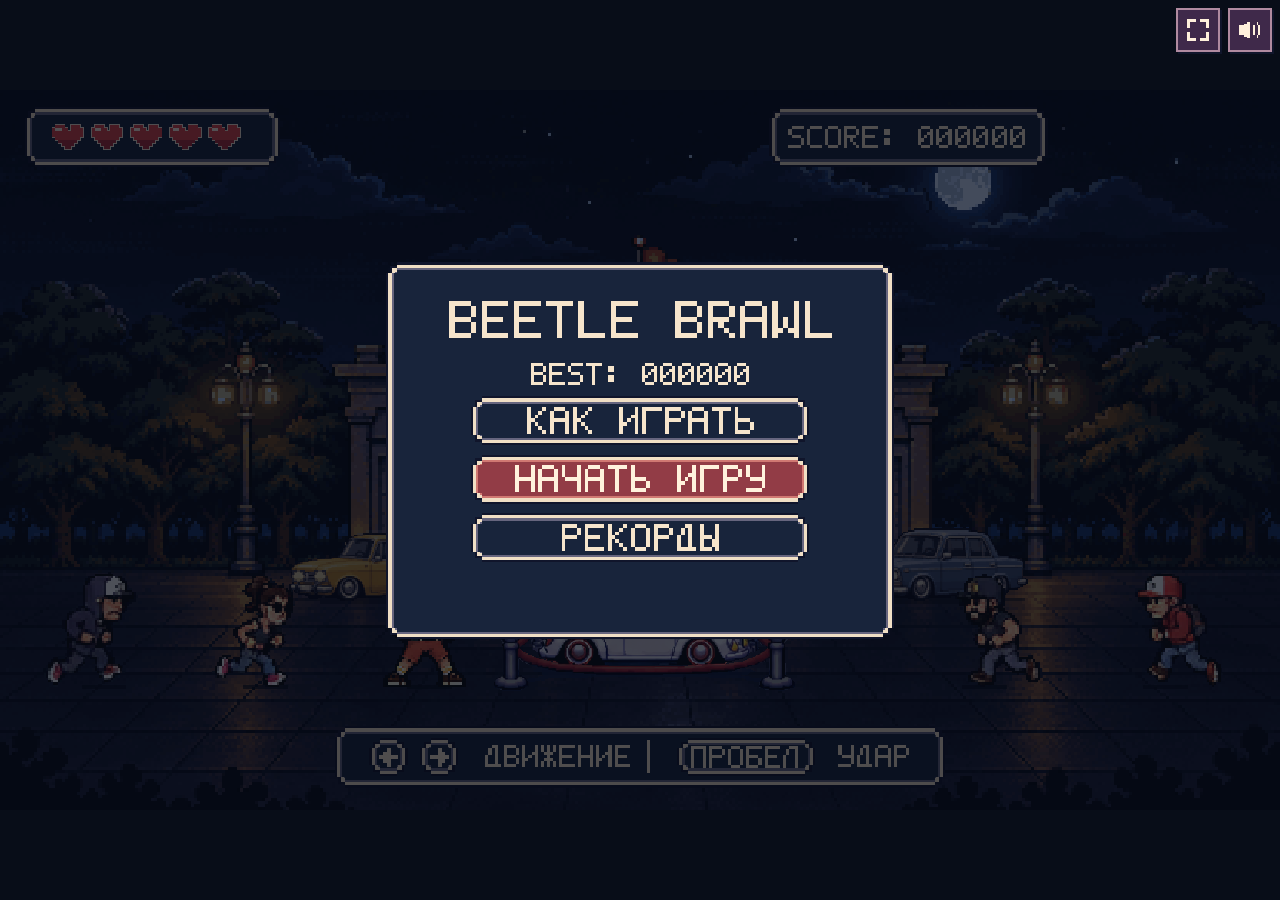
==== commit 7928dfde: "Use neutral energy drink item label" ====
--- a/index.html
+++ b/index.html
@@ -4,7 +4,7 @@
 <meta name="apple-mobile-web-app-capable" content="yes">
 <meta name="apple-mobile-web-app-title" content="BEETLE BRAWL">
 <meta name="theme-color" content="#080d18">
-</head><body><main id="stage" aria-label="BEETLE BRAWL"><canvas id="game" width="1664" height="936" aria-label="Игровое поле. Стрелки влево и вправо — движение, пробел — удар, Escape — пауза."></canvas><div id="ui"></div><div id="status" role="status" aria-label="Загрузка BEETLE BRAWL..."><svg aria-hidden="true" viewBox="0 0 144 7" style="width:min(88vw,528px);height:auto" shape-rendering="crispEdges"><path fill="currentColor" d="M0 0h1v1h-1zM1 0h1v1h-1zM2 0h1v1h-1zM3 0h1v1h-1zM4 1h1v1h-1zM4 2h1v1h-1zM2 3h1v1h-1zM3 3h1v1h-1zM4 4h1v1h-1zM4 5h1v1h-1zM0 6h1v1h-1zM1 6h1v1h-1zM2 6h1v1h-1zM3 6h1v1h-1zM7 0h1v1h-1zM8 0h1v1h-1zM9 0h1v1h-1zM6 1h1v1h-1zM10 1h1v1h-1zM6 2h1v1h-1zM10 2h1v1h-1zM6 3h1v1h-1zM7 3h1v1h-1zM8 3h1v1h-1zM9 3h1v1h-1zM10 3h1v1h-1zM6 4h1v1h-1zM10 4h1v1h-1zM6 5h1v1h-1zM10 5h1v1h-1zM6 6h1v1h-1zM10 6h1v1h-1zM12 0h1v1h-1zM13 0h1v1h-1zM14 0h1v1h-1zM15 0h1v1h-1zM16 0h1v1h-1zM12 1h1v1h-1zM12 2h1v1h-1zM12 3h1v1h-1zM12 4h1v1h-1zM12 5h1v1h-1zM12 6h1v1h-1zM18 0h1v1h-1zM19 0h1v1h-1zM20 0h1v1h-1zM21 0h1v1h-1zM18 1h1v1h-1zM22 1h1v1h-1zM18 2h1v1h-1zM22 2h1v1h-1zM18 3h1v1h-1zM19 3h1v1h-1zM20 3h1v1h-1zM21 3h1v1h-1zM18 4h1v1h-1zM18 5h1v1h-1zM18 6h1v1h-1zM24 0h1v1h-1zM28 0h1v1h-1zM24 1h1v1h-1zM28 1h1v1h-1zM24 2h1v1h-1zM28 2h1v1h-1zM25 3h1v1h-1zM26 3h1v1h-1zM27 3h1v1h-1zM28 3h1v1h-1zM28 4h1v1h-1zM28 5h1v1h-1zM24 6h1v1h-1zM25 6h1v1h-1zM26 6h1v1h-1zM27 6h1v1h-1zM30 0h1v1h-1zM31 0h1v1h-1zM32 0h1v1h-1zM33 0h1v1h-1zM34 1h1v1h-1zM34 2h1v1h-1zM32 3h1v1h-1zM33 3h1v1h-1zM34 4h1v1h-1zM34 5h1v1h-1zM30 6h1v1h-1zM31 6h1v1h-1zM32 6h1v1h-1zM33 6h1v1h-1zM36 0h1v1h-1zM40 0h1v1h-1zM36 1h1v1h-1zM39 1h1v1h-1zM36 2h1v1h-1zM38 2h1v1h-1zM36 3h1v1h-1zM37 3h1v1h-1zM36 4h1v1h-1zM38 4h1v1h-1zM36 5h1v1h-1zM39 5h1v1h-1zM36 6h1v1h-1zM40 6h1v1h-1zM43 0h1v1h-1zM44 0h1v1h-1zM45 0h1v1h-1zM42 1h1v1h-1zM46 1h1v1h-1zM42 2h1v1h-1zM46 2h1v1h-1zM42 3h1v1h-1zM43 3h1v1h-1zM44 3h1v1h-1zM45 3h1v1h-1zM46 3h1v1h-1zM42 4h1v1h-1zM46 4h1v1h-1zM42 5h1v1h-1zM46 5h1v1h-1zM42 6h1v1h-1zM46 6h1v1h-1zM54 0h1v1h-1zM55 0h1v1h-1zM56 0h1v1h-1zM57 0h1v1h-1zM54 1h1v1h-1zM58 1h1v1h-1zM54 2h1v1h-1zM58 2h1v1h-1zM54 3h1v1h-1zM55 3h1v1h-1zM56 3h1v1h-1zM57 3h1v1h-1zM54 4h1v1h-1zM58 4h1v1h-1zM54 5h1v1h-1zM58 5h1v1h-1zM54 6h1v1h-1zM55 6h1v1h-1zM56 6h1v1h-1zM57 6h1v1h-1zM60 0h1v1h-1zM61 0h1v1h-1zM62 0h1v1h-1zM63 0h1v1h-1zM64 0h1v1h-1zM60 1h1v1h-1zM60 2h1v1h-1zM60 3h1v1h-1zM61 3h1v1h-1zM62 3h1v1h-1zM63 3h1v1h-1zM60 4h1v1h-1zM60 5h1v1h-1zM60 6h1v1h-1zM61 6h1v1h-1zM62 6h1v1h-1zM63 6h1v1h-1zM64 6h1v1h-1zM66 0h1v1h-1zM67 0h1v1h-1zM68 0h1v1h-1zM69 0h1v1h-1zM70 0h1v1h-1zM66 1h1v1h-1zM66 2h1v1h-1zM66 3h1v1h-1zM67 3h1v1h-1zM68 3h1v1h-1zM69 3h1v1h-1zM66 4h1v1h-1zM66 5h1v1h-1zM66 6h1v1h-1zM67 6h1v1h-1zM68 6h1v1h-1zM69 6h1v1h-1zM70 6h1v1h-1zM72 0h1v1h-1zM73 0h1v1h-1zM74 0h1v1h-1zM75 0h1v1h-1zM76 0h1v1h-1zM74 1h1v1h-1zM74 2h1v1h-1zM74 3h1v1h-1zM74 4h1v1h-1zM74 5h1v1h-1zM74 6h1v1h-1zM78 0h1v1h-1zM78 1h1v1h-1zM78 2h1v1h-1zM78 3h1v1h-1zM78 4h1v1h-1zM78 5h1v1h-1zM78 6h1v1h-1zM79 6h1v1h-1zM80 6h1v1h-1zM81 6h1v1h-1zM82 6h1v1h-1zM84 0h1v1h-1zM85 0h1v1h-1zM86 0h1v1h-1zM87 0h1v1h-1zM88 0h1v1h-1zM84 1h1v1h-1zM84 2h1v1h-1zM84 3h1v1h-1zM85 3h1v1h-1zM86 3h1v1h-1zM87 3h1v1h-1zM84 4h1v1h-1zM84 5h1v1h-1zM84 6h1v1h-1zM85 6h1v1h-1zM86 6h1v1h-1zM87 6h1v1h-1zM88 6h1v1h-1zM96 0h1v1h-1zM97 0h1v1h-1zM98 0h1v1h-1zM99 0h1v1h-1zM96 1h1v1h-1zM100 1h1v1h-1zM96 2h1v1h-1zM100 2h1v1h-1zM96 3h1v1h-1zM97 3h1v1h-1zM98 3h1v1h-1zM99 3h1v1h-1zM96 4h1v1h-1zM100 4h1v1h-1zM96 5h1v1h-1zM100 5h1v1h-1zM96 6h1v1h-1zM97 6h1v1h-1zM98 6h1v1h-1zM99 6h1v1h-1zM102 0h1v1h-1zM103 0h1v1h-1zM104 0h1v1h-1zM105 0h1v1h-1zM102 1h1v1h-1zM106 1h1v1h-1zM102 2h1v1h-1zM106 2h1v1h-1zM102 3h1v1h-1zM103 3h1v1h-1zM104 3h1v1h-1zM105 3h1v1h-1zM102 4h1v1h-1zM104 4h1v1h-1zM102 5h1v1h-1zM105 5h1v1h-1zM102 6h1v1h-1zM106 6h1v1h-1zM109 0h1v1h-1zM110 0h1v1h-1zM111 0h1v1h-1zM108 1h1v1h-1zM112 1h1v1h-1zM108 2h1v1h-1zM112 2h1v1h-1zM108 3h1v1h-1zM109 3h1v1h-1zM110 3h1v1h-1zM111 3h1v1h-1zM112 3h1v1h-1zM108 4h1v1h-1zM112 4h1v1h-1zM108 5h1v1h-1zM112 5h1v1h-1zM108 6h1v1h-1zM112 6h1v1h-1zM114 0h1v1h-1zM118 0h1v1h-1zM114 1h1v1h-1zM118 1h1v1h-1zM114 2h1v1h-1zM118 2h1v1h-1zM114 3h1v1h-1zM116 3h1v1h-1zM118 3h1v1h-1zM114 4h1v1h-1zM116 4h1v1h-1zM118 4h1v1h-1zM114 5h1v1h-1zM115 5h1v1h-1zM117 5h1v1h-1zM118 5h1v1h-1zM114 6h1v1h-1zM118 6h1v1h-1zM120 0h1v1h-1zM120 1h1v1h-1zM120 2h1v1h-1zM120 3h1v1h-1zM120 4h1v1h-1zM120 5h1v1h-1zM120 6h1v1h-1zM121 6h1v1h-1zM122 6h1v1h-1zM123 6h1v1h-1zM124 6h1v1h-1zM127 5h1v1h-1zM128 5h1v1h-1zM127 6h1v1h-1zM128 6h1v1h-1zM133 5h1v1h-1zM134 5h1v1h-1zM133 6h1v1h-1zM134 6h1v1h-1zM139 5h1v1h-1zM140 5h1v1h-1zM139 6h1v1h-1zM140 6h1v1h-1z"/></svg></div><div id="live" class="sr-only" aria-live="polite"></div></main><button id="audio-toggle" type="button" hidden aria-pressed="true" aria-label="Выключить звук"><svg viewBox="0 0 16 16" aria-hidden="true" shape-rendering="crispEdges"><path fill="currentColor" d="M1 5h3V4h2V3h2v10H6v-1H4v-1H1z"/><path class="sound-on" fill="currentColor" d="M10 5h1v6h-1z M12 3h1v2h1v6h-1v2h-1v-2h1V5h-1z"/><path class="sound-off" fill="currentColor" d="M10 5h1v1h1v1h1V6h1V5h1v2h-1v2h1v2h-1v-1h-1V9h-1v1h-1v1h-1V9h1V7h-1z"/></svg></button><button id="fullscreen-toggle" type="button" hidden aria-pressed="false" aria-label="Полноэкранный режим"><svg viewBox="0 0 16 16" aria-hidden="true" shape-rendering="crispEdges"><path class="expand" fill="currentColor" d="M1 1h6v2H3v4H1z M9 1h6v6h-2V3H9z M1 9h2v4h4v2H1z M13 9h2v6H9v-2h4z"/><path class="contract" fill="currentColor" d="M5 1h2v6H1V5h4z M9 1h2v4h4v2H9z M1 9h6v6H5v-4H1z M9 9h6v2h-4v4H9z"/></svg></button><section id="help-screen" hidden tabindex="-1" aria-labelledby="help-title"><div class="name-panel help-panel"><h1 id="help-title">КАК ИГРАТЬ</h1><div id="help-progress" role="status" aria-live="polite">1 / 5</div><div id="help-cards"><section class="help-card" aria-labelledby="help-card-1"><h2 id="help-card-1">ЦЕЛЬ</h2><p>Глубокой ночью, накануне автомобильного фестиваля, вы организовали выставку редких автомобилей, но к белому Volkswagen Beetle потянулись незваные гости. Защитите экспонат от противников, приближающихся с обеих сторон.</p><p class="help-bullet">Побеждённый противник: +100 очков.</p><p class="help-bullet">Касание автомобиля: минус 1 жизнь.</p></section><section class="help-card" aria-labelledby="help-card-2" hidden><h2 id="help-card-2">УПРАВЛЕНИЕ</h2><p id="help-controls"></p><p class="help-bullet">Удар уничтожает врагов и выпавшие предметы.</p><p class="help-bullet">Пинок: два быстрых нажатия в одном направлении. Перезарядка 1 секунда. Без неуязвимости.</p></section><section class="help-card" aria-labelledby="help-card-3" hidden><h2 id="help-card-3">ПОЛЕЗНЫЕ ПРЕДМЕТЫ</h2><div class="help-row"><img data-help-image="assets/items/apple.png" alt=""><p>Яблоко: +1 жизнь.</p></div><div class="help-row"><img data-help-image="assets/items/banana.png" alt=""><p>Банан: +1 жизнь.</p></div><div class="help-row"><canvas id="help-energy" width="13" height="15" aria-hidden="true"></canvas><p>Синяя банка энергетика: +15% к скорости на 15 секунд.</p></div></section><section class="help-card" aria-labelledby="help-card-4" hidden><h2 id="help-card-4">ВРЕДНЫЕ ПРЕДМЕТЫ</h2><div class="help-row"><img data-help-image="assets/items/bottle.png" alt=""><p>Зелёная бутылка: минус 1 жизнь.</p></div><div class="help-row"><img data-help-image="assets/items/cigarettes.png" alt=""><p>Сигареты: минус 1 жизнь.</p></div><p>Вредные предметы можно уничтожить ударом. Любой предмет исчезает через 5 секунд.</p></section><section class="help-card" aria-labelledby="help-card-5" hidden><h2 id="help-card-5">ВЫЖИВАНИЕ И РЕКОРДЫ</h2><p class="help-bullet">Максимум 5 жизней.</p><p class="help-bullet">Сложность постепенно растёт.</p><p>После проигрыша сохраните результат. Начните заново или вернитесь в меню.</p></section></div><nav class="help-nav" aria-label="Страницы инструкции"><button type="button" id="help-prev" disabled>НАЗАД</button><button type="button" id="help-next">ДАЛЕЕ</button></nav><button type="button" id="help-back">В МЕНЮ</button></div></section>
+</head><body><main id="stage" aria-label="BEETLE BRAWL"><canvas id="game" width="1664" height="936" aria-label="Игровое поле. Стрелки влево и вправо — движение, пробел — удар, Escape — пауза."></canvas><div id="ui"></div><div id="status" role="status" aria-label="Загрузка BEETLE BRAWL..."><svg aria-hidden="true" viewBox="0 0 144 7" style="width:min(88vw,528px);height:auto" shape-rendering="crispEdges"><path fill="currentColor" d="M0 0h1v1h-1zM1 0h1v1h-1zM2 0h1v1h-1zM3 0h1v1h-1zM4 1h1v1h-1zM4 2h1v1h-1zM2 3h1v1h-1zM3 3h1v1h-1zM4 4h1v1h-1zM4 5h1v1h-1zM0 6h1v1h-1zM1 6h1v1h-1zM2 6h1v1h-1zM3 6h1v1h-1zM7 0h1v1h-1zM8 0h1v1h-1zM9 0h1v1h-1zM6 1h1v1h-1zM10 1h1v1h-1zM6 2h1v1h-1zM10 2h1v1h-1zM6 3h1v1h-1zM7 3h1v1h-1zM8 3h1v1h-1zM9 3h1v1h-1zM10 3h1v1h-1zM6 4h1v1h-1zM10 4h1v1h-1zM6 5h1v1h-1zM10 5h1v1h-1zM6 6h1v1h-1zM10 6h1v1h-1zM12 0h1v1h-1zM13 0h1v1h-1zM14 0h1v1h-1zM15 0h1v1h-1zM16 0h1v1h-1zM12 1h1v1h-1zM12 2h1v1h-1zM12 3h1v1h-1zM12 4h1v1h-1zM12 5h1v1h-1zM12 6h1v1h-1zM18 0h1v1h-1zM19 0h1v1h-1zM20 0h1v1h-1zM21 0h1v1h-1zM18 1h1v1h-1zM22 1h1v1h-1zM18 2h1v1h-1zM22 2h1v1h-1zM18 3h1v1h-1zM19 3h1v1h-1zM20 3h1v1h-1zM21 3h1v1h-1zM18 4h1v1h-1zM18 5h1v1h-1zM18 6h1v1h-1zM24 0h1v1h-1zM28 0h1v1h-1zM24 1h1v1h-1zM28 1h1v1h-1zM24 2h1v1h-1zM28 2h1v1h-1zM25 3h1v1h-1zM26 3h1v1h-1zM27 3h1v1h-1zM28 3h1v1h-1zM28 4h1v1h-1zM28 5h1v1h-1zM24 6h1v1h-1zM25 6h1v1h-1zM26 6h1v1h-1zM27 6h1v1h-1zM30 0h1v1h-1zM31 0h1v1h-1zM32 0h1v1h-1zM33 0h1v1h-1zM34 1h1v1h-1zM34 2h1v1h-1zM32 3h1v1h-1zM33 3h1v1h-1zM34 4h1v1h-1zM34 5h1v1h-1zM30 6h1v1h-1zM31 6h1v1h-1zM32 6h1v1h-1zM33 6h1v1h-1zM36 0h1v1h-1zM40 0h1v1h-1zM36 1h1v1h-1zM39 1h1v1h-1zM36 2h1v1h-1zM38 2h1v1h-1zM36 3h1v1h-1zM37 3h1v1h-1zM36 4h1v1h-1zM38 4h1v1h-1zM36 5h1v1h-1zM39 5h1v1h-1zM36 6h1v1h-1zM40 6h1v1h-1zM43 0h1v1h-1zM44 0h1v1h-1zM45 0h1v1h-1zM42 1h1v1h-1zM46 1h1v1h-1zM42 2h1v1h-1zM46 2h1v1h-1zM42 3h1v1h-1zM43 3h1v1h-1zM44 3h1v1h-1zM45 3h1v1h-1zM46 3h1v1h-1zM42 4h1v1h-1zM46 4h1v1h-1zM42 5h1v1h-1zM46 5h1v1h-1zM42 6h1v1h-1zM46 6h1v1h-1zM54 0h1v1h-1zM55 0h1v1h-1zM56 0h1v1h-1zM57 0h1v1h-1zM54 1h1v1h-1zM58 1h1v1h-1zM54 2h1v1h-1zM58 2h1v1h-1zM54 3h1v1h-1zM55 3h1v1h-1zM56 3h1v1h-1zM57 3h1v1h-1zM54 4h1v1h-1zM58 4h1v1h-1zM54 5h1v1h-1zM58 5h1v1h-1zM54 6h1v1h-1zM55 6h1v1h-1zM56 6h1v1h-1zM57 6h1v1h-1zM60 0h1v1h-1zM61 0h1v1h-1zM62 0h1v1h-1zM63 0h1v1h-1zM64 0h1v1h-1zM60 1h1v1h-1zM60 2h1v1h-1zM60 3h1v1h-1zM61 3h1v1h-1zM62 3h1v1h-1zM63 3h1v1h-1zM60 4h1v1h-1zM60 5h1v1h-1zM60 6h1v1h-1zM61 6h1v1h-1zM62 6h1v1h-1zM63 6h1v1h-1zM64 6h1v1h-1zM66 0h1v1h-1zM67 0h1v1h-1zM68 0h1v1h-1zM69 0h1v1h-1zM70 0h1v1h-1zM66 1h1v1h-1zM66 2h1v1h-1zM66 3h1v1h-1zM67 3h1v1h-1zM68 3h1v1h-1zM69 3h1v1h-1zM66 4h1v1h-1zM66 5h1v1h-1zM66 6h1v1h-1zM67 6h1v1h-1zM68 6h1v1h-1zM69 6h1v1h-1zM70 6h1v1h-1zM72 0h1v1h-1zM73 0h1v1h-1zM74 0h1v1h-1zM75 0h1v1h-1zM76 0h1v1h-1zM74 1h1v1h-1zM74 2h1v1h-1zM74 3h1v1h-1zM74 4h1v1h-1zM74 5h1v1h-1zM74 6h1v1h-1zM78 0h1v1h-1zM78 1h1v1h-1zM78 2h1v1h-1zM78 3h1v1h-1zM78 4h1v1h-1zM78 5h1v1h-1zM78 6h1v1h-1zM79 6h1v1h-1zM80 6h1v1h-1zM81 6h1v1h-1zM82 6h1v1h-1zM84 0h1v1h-1zM85 0h1v1h-1zM86 0h1v1h-1zM87 0h1v1h-1zM88 0h1v1h-1zM84 1h1v1h-1zM84 2h1v1h-1zM84 3h1v1h-1zM85 3h1v1h-1zM86 3h1v1h-1zM87 3h1v1h-1zM84 4h1v1h-1zM84 5h1v1h-1zM84 6h1v1h-1zM85 6h1v1h-1zM86 6h1v1h-1zM87 6h1v1h-1zM88 6h1v1h-1zM96 0h1v1h-1zM97 0h1v1h-1zM98 0h1v1h-1zM99 0h1v1h-1zM96 1h1v1h-1zM100 1h1v1h-1zM96 2h1v1h-1zM100 2h1v1h-1zM96 3h1v1h-1zM97 3h1v1h-1zM98 3h1v1h-1zM99 3h1v1h-1zM96 4h1v1h-1zM100 4h1v1h-1zM96 5h1v1h-1zM100 5h1v1h-1zM96 6h1v1h-1zM97 6h1v1h-1zM98 6h1v1h-1zM99 6h1v1h-1zM102 0h1v1h-1zM103 0h1v1h-1zM104 0h1v1h-1zM105 0h1v1h-1zM102 1h1v1h-1zM106 1h1v1h-1zM102 2h1v1h-1zM106 2h1v1h-1zM102 3h1v1h-1zM103 3h1v1h-1zM104 3h1v1h-1zM105 3h1v1h-1zM102 4h1v1h-1zM104 4h1v1h-1zM102 5h1v1h-1zM105 5h1v1h-1zM102 6h1v1h-1zM106 6h1v1h-1zM109 0h1v1h-1zM110 0h1v1h-1zM111 0h1v1h-1zM108 1h1v1h-1zM112 1h1v1h-1zM108 2h1v1h-1zM112 2h1v1h-1zM108 3h1v1h-1zM109 3h1v1h-1zM110 3h1v1h-1zM111 3h1v1h-1zM112 3h1v1h-1zM108 4h1v1h-1zM112 4h1v1h-1zM108 5h1v1h-1zM112 5h1v1h-1zM108 6h1v1h-1zM112 6h1v1h-1zM114 0h1v1h-1zM118 0h1v1h-1zM114 1h1v1h-1zM118 1h1v1h-1zM114 2h1v1h-1zM118 2h1v1h-1zM114 3h1v1h-1zM116 3h1v1h-1zM118 3h1v1h-1zM114 4h1v1h-1zM116 4h1v1h-1zM118 4h1v1h-1zM114 5h1v1h-1zM115 5h1v1h-1zM117 5h1v1h-1zM118 5h1v1h-1zM114 6h1v1h-1zM118 6h1v1h-1zM120 0h1v1h-1zM120 1h1v1h-1zM120 2h1v1h-1zM120 3h1v1h-1zM120 4h1v1h-1zM120 5h1v1h-1zM120 6h1v1h-1zM121 6h1v1h-1zM122 6h1v1h-1zM123 6h1v1h-1zM124 6h1v1h-1zM127 5h1v1h-1zM128 5h1v1h-1zM127 6h1v1h-1zM128 6h1v1h-1zM133 5h1v1h-1zM134 5h1v1h-1zM133 6h1v1h-1zM134 6h1v1h-1zM139 5h1v1h-1zM140 5h1v1h-1zM139 6h1v1h-1zM140 6h1v1h-1z"/></svg></div><div id="live" class="sr-only" aria-live="polite"></div></main><button id="audio-toggle" type="button" hidden aria-pressed="true" aria-label="Выключить звук"><svg viewBox="0 0 16 16" aria-hidden="true" shape-rendering="crispEdges"><path fill="currentColor" d="M1 5h3V4h2V3h2v10H6v-1H4v-1H1z"/><path class="sound-on" fill="currentColor" d="M10 5h1v6h-1z M12 3h1v2h1v6h-1v2h-1v-2h1V5h-1z"/><path class="sound-off" fill="currentColor" d="M10 5h1v1h1v1h1V6h1V5h1v2h-1v2h1v2h-1v-1h-1V9h-1v1h-1v1h-1V9h1V7h-1z"/></svg></button><button id="fullscreen-toggle" type="button" hidden aria-pressed="false" aria-label="Полноэкранный режим"><svg viewBox="0 0 16 16" aria-hidden="true" shape-rendering="crispEdges"><path class="expand" fill="currentColor" d="M1 1h6v2H3v4H1z M9 1h6v6h-2V3H9z M1 9h2v4h4v2H1z M13 9h2v6H9v-2h4z"/><path class="contract" fill="currentColor" d="M5 1h2v6H1V5h4z M9 1h2v4h4v2H9z M1 9h6v6H5v-4H1z M9 9h6v2h-4v4H9z"/></svg></button><section id="help-screen" hidden tabindex="-1" aria-labelledby="help-title"><div class="name-panel help-panel"><h1 id="help-title">КАК ИГРАТЬ</h1><div id="help-progress" role="status" aria-live="polite">1 / 5</div><div id="help-cards"><section class="help-card" aria-labelledby="help-card-1"><h2 id="help-card-1">ЦЕЛЬ</h2><p>Глубокой ночью, накануне автомобильного фестиваля, вы организовали выставку редких автомобилей, но к белому Volkswagen Beetle потянулись незваные гости. Защитите экспонат от противников, приближающихся с обеих сторон.</p><p class="help-bullet">Побеждённый противник: +100 очков.</p><p class="help-bullet">Касание автомобиля: минус 1 жизнь.</p></section><section class="help-card" aria-labelledby="help-card-2" hidden><h2 id="help-card-2">УПРАВЛЕНИЕ</h2><p id="help-controls"></p><p class="help-bullet">Удар уничтожает врагов и выпавшие предметы.</p><p class="help-bullet">Пинок: два быстрых нажатия в одном направлении. Перезарядка 1 секунда. Без неуязвимости.</p></section><section class="help-card" aria-labelledby="help-card-3" hidden><h2 id="help-card-3">ПОЛЕЗНЫЕ ПРЕДМЕТЫ</h2><div class="help-row"><img data-help-image="assets/items/apple.png" alt=""><p>Яблоко: +1 жизнь.</p></div><div class="help-row"><img data-help-image="assets/items/banana.png" alt=""><p>Банан: +1 жизнь.</p></div><div class="help-row"><canvas id="help-energy" width="13" height="15" aria-hidden="true"></canvas><p>Банка энергетика: +15% к скорости на 15 секунд.</p></div></section><section class="help-card" aria-labelledby="help-card-4" hidden><h2 id="help-card-4">ВРЕДНЫЕ ПРЕДМЕТЫ</h2><div class="help-row"><img data-help-image="assets/items/bottle.png" alt=""><p>Зелёная бутылка: минус 1 жизнь.</p></div><div class="help-row"><img data-help-image="assets/items/cigarettes.png" alt=""><p>Сигареты: минус 1 жизнь.</p></div><p>Вредные предметы можно уничтожить ударом. Любой предмет исчезает через 5 секунд.</p></section><section class="help-card" aria-labelledby="help-card-5" hidden><h2 id="help-card-5">ВЫЖИВАНИЕ И РЕКОРДЫ</h2><p class="help-bullet">Максимум 5 жизней.</p><p class="help-bullet">Сложность постепенно растёт.</p><p>После проигрыша сохраните результат. Начните заново или вернитесь в меню.</p></section></div><nav class="help-nav" aria-label="Страницы инструкции"><button type="button" id="help-prev" disabled>НАЗАД</button><button type="button" id="help-next">ДАЛЕЕ</button></nav><button type="button" id="help-back">В МЕНЮ</button></div></section>
 <div id="mobile-controls" hidden aria-label="Сенсорное управление: первые 20% — влево, следующие 20% — вправо, правые 60% — удар"><button type="button" data-control="ArrowLeft" aria-label="Влево" tabindex="-1"></button><button type="button" data-control="ArrowRight" aria-label="Вправо" tabindex="-1"></button><button type="button" data-control="Space" aria-label="Удар" tabindex="-1"></button></div>
 <form id="name-form" hidden aria-labelledby="name-title"><div class="name-panel"><h1 id="name-title">GAME OVER</h1><p id="name-score"></p><label for="record-name">ИМЯ ИГРОКА</label><input id="record-name" name="name" type="text" maxlength="16" required autocomplete="nickname" autocapitalize="characters" spellcheck="false" enterkeyhint="done" placeholder="ВВЕДИТЕ ИМЯ" aria-describedby="name-help name-error"><p id="name-help">До 16 символов: русские или латинские буквы, цифры, пробел, дефис.</p><p id="name-error" role="alert"></p><button type="submit">СОХРАНИТЬ РЕЗУЛЬТАТ</button></div></form>
 <script src="config.js"></script><script src="audio.js"></script><script src="audio-bootstrap.js"></script><script src="assets/hud/glyphs.js"></script><script src="assets/hud/hud.js"></script><script src="assets/scene/color-balance.js"></script><script src="assets/scene/retro-background.js"></script><script src="assets/scene/background-exhibits.js"></script><script src="assets/scene/lighting.js"></script><script src="assets/scene/sky-animation.js"></script><script src="engine.js"></script><script src="game-data.js"></script><script src="records.js"></script><script src="game.js"></script></body></html>
